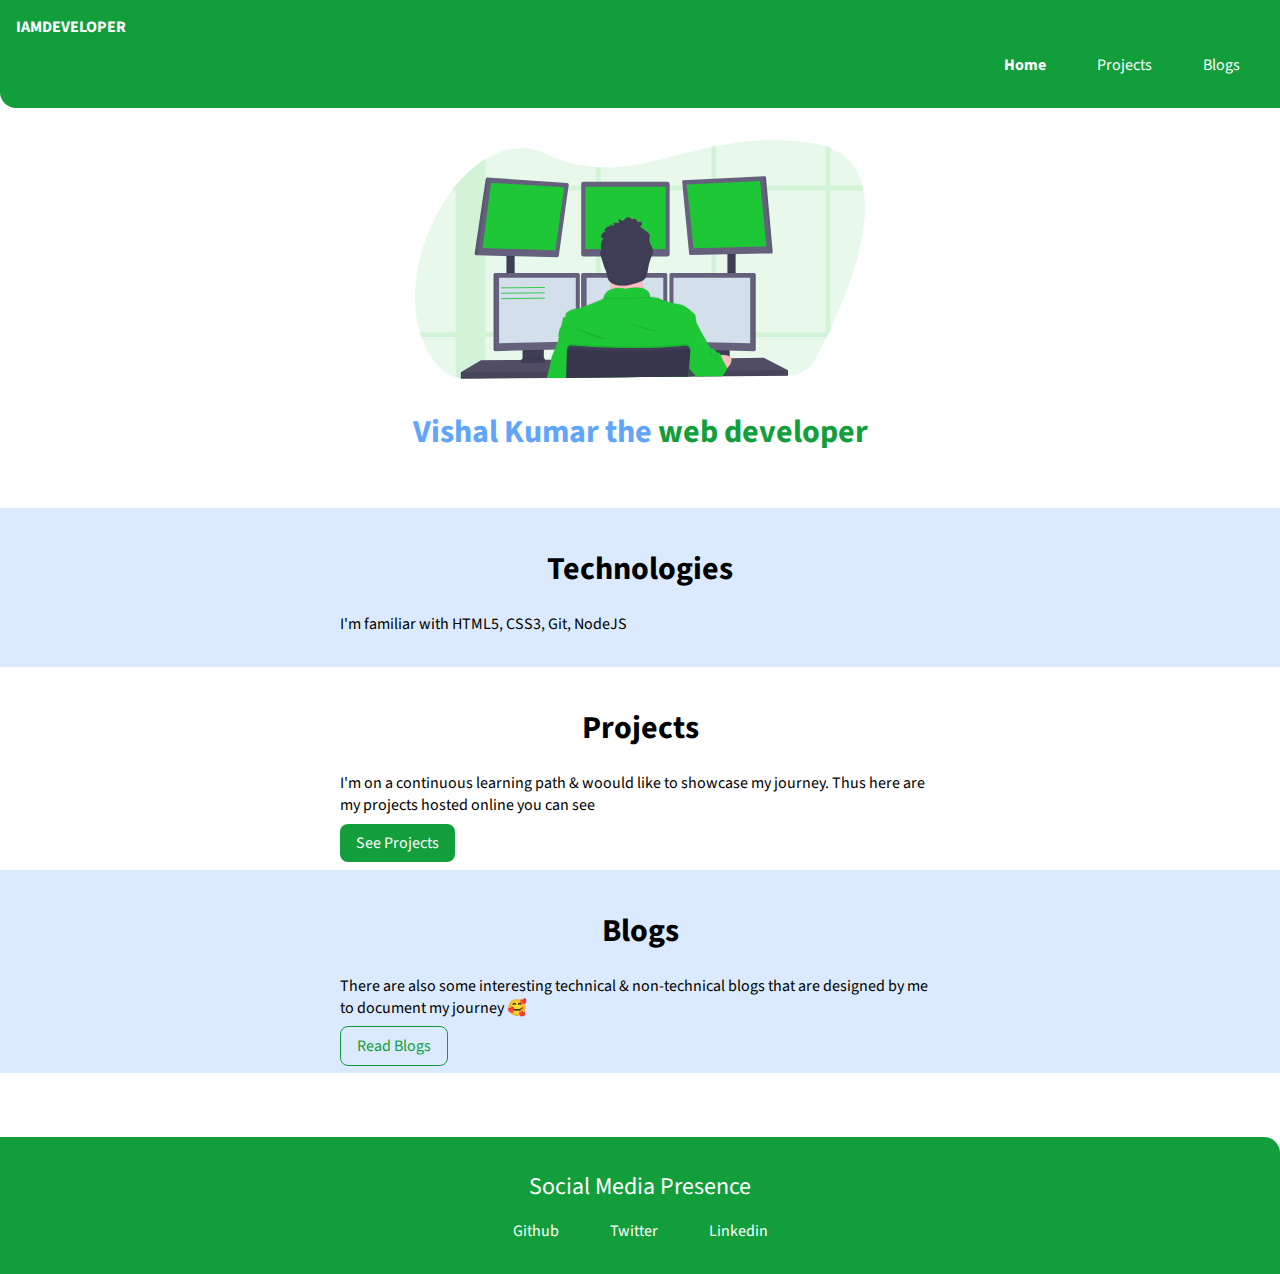
==== index.html @ e0f64b1c "Added: image" ====
<!DOCTYPE html>
<html lang="en">

<head>
    <meta charset="UTF-8">
    <meta http-equiv="X-UA-Compatible" content="IE=edge">
    <meta name="viewport" content="width=device-width, initial-scale=1.0">
    <title>home | vishalkumar</title>
    <link rel="stylesheet" href="styles.css">

</head>

<body>

    <nav class="navigation">
        <div class="nav-brand">IAMDEVELOPER</div>
        <ul class="list-non-bullets nav-pills">
            <li class="list-item-inline"><a class="link link-active" href="/">Home</a></li>
            <li class="list-item-inline"><a class="link" href="projects.html">Projects</a></li>
            <li class="list-item-inline"><a class="link" href="blogs.html">Blogs</a></li>
        </ul>
    </nav>

    <header class="hero">
        <img class="hero-img" src="../images/hero.svg" />
        <h1 class="hero-heading">Vishal Kumar the <span class="heading-inverted">web developer</span></h1>
    </header>


    <section class="section ow">
        <div class="container container-center">
            <h1>Technologies</h1>
            <p>I'm familiar with HTML5, CSS3, Git, NodeJS
            </p>
        </div>
    </section>
    
    <section class="section ">
        <div class="container container-center">
            <h1>Projects</h1>
            <p>I'm on a continuous learning path & woould like to showcase my journey. Thus here are my projects hosted online you can see
        </p>
        <a class="link
            link-primary" href="/">See Projects</a>
        </div>
    </section>

    <section class="section ow">
        <div class="container container-center">
            <h1>Blogs</h1>
            <p>There are also some interesting technical & non-technical blogs that are designed by me to document my journey 🥰
        </p>
        <a class="link
            link-secondary" href="/">Read Blogs</a>
        </div>

    </section>





    <footer class="footer">
        <div class="footer-header">Social Media Presence</div>
        <ui class="social-links list-non-bullets nav-pills">
            <li class="list-item-inline "><a class="link" href="https://github.com/vleads">Github</a> </li>
            <li class="list-item-inline "><a class="link" href="https://twitter.com/vishalk01234">Twitter</a> </li>
            <li class="list-item-inline "><a class="link" href="https://linkedin.com/in/vishalkumar28">Linkedin</a> </li>
        </ui>
    </footer>

</body>

</html>
---- styles.css ----
@import url('https://fonts.googleapis.com/css2?family=Source+Sans+Pro&display=swap');

:root {
    --primary-color: #119e3b;
    --blue-color: #60A5FA;
    --off-white: #DBEAFE;
}

body {
    font-family: 'Source Sans Pro', sans-serif;
    margin: 0px;
}

hr {
    margin: 2rem 0rem;
}

.container{
    padding: 0rem 1rem;
}

.container-center{
    max-width: 600px;
    margin: auto;
}

.link{
    text-decoration: none;
    padding: 0.5rem 1rem;
}

.link-primary {
    background-color: var(--primary-color);
    color: white;
    border-radius: 0.5rem;
}

.link-secondary{
    color: var(--primary-color);
    border: 1px solid var(--primary-color);
    border-radius: 0.5rem;
}

/* Look into "BEM" naming conventions for CSS */

.list-non-bullets {
    list-style: none;
}

.list-item-inline{
    display: inline;
    padding: 0rem 0.5rem;
}

.navigation {
    background-color: var(--primary-color);
    color: white;
    padding: 1rem;
    border-bottom-left-radius: 1rem;
}

.navigation .nav-brand{
    font-weight: bold;
    font-size: 1rem;
}

.navigation .nav-pills {
    text-align: right;
}

.navigation .link {
    color: white;
}

.link-active {
    font-weight: bold;
}

/* header */
 .hero {
     padding: 2rem;
 }

 .hero .hero-img {
     max-width: 450px;
     display: block;
     margin: auto;
 }

 .hero .hero-heading {
     text-align: center;
     padding-top: 0.5rem;
    color: var(--blue-color);
 }

 .hero .hero-heading .heading-inverted {
     color: var(--primary-color);
 }

 /* Section */

.section {
    padding: 1rem;
}

 .section h1 {
text-align: center;
 }

 .ow{
     background-color: var(--off-white);
 }

 /* footer */
 .footer {
     background-color:var(--primary-color);
     margin-top: 4rem;
     padding: 2rem 1rem;
     text-align: center;
     color: white;
     border-top-right-radius: 1rem;
 }

 .footer .footer-header {
     padding-bottom: 1rem;
     font-size:x-large
 }

 .footer .link{
     color: white;
 }
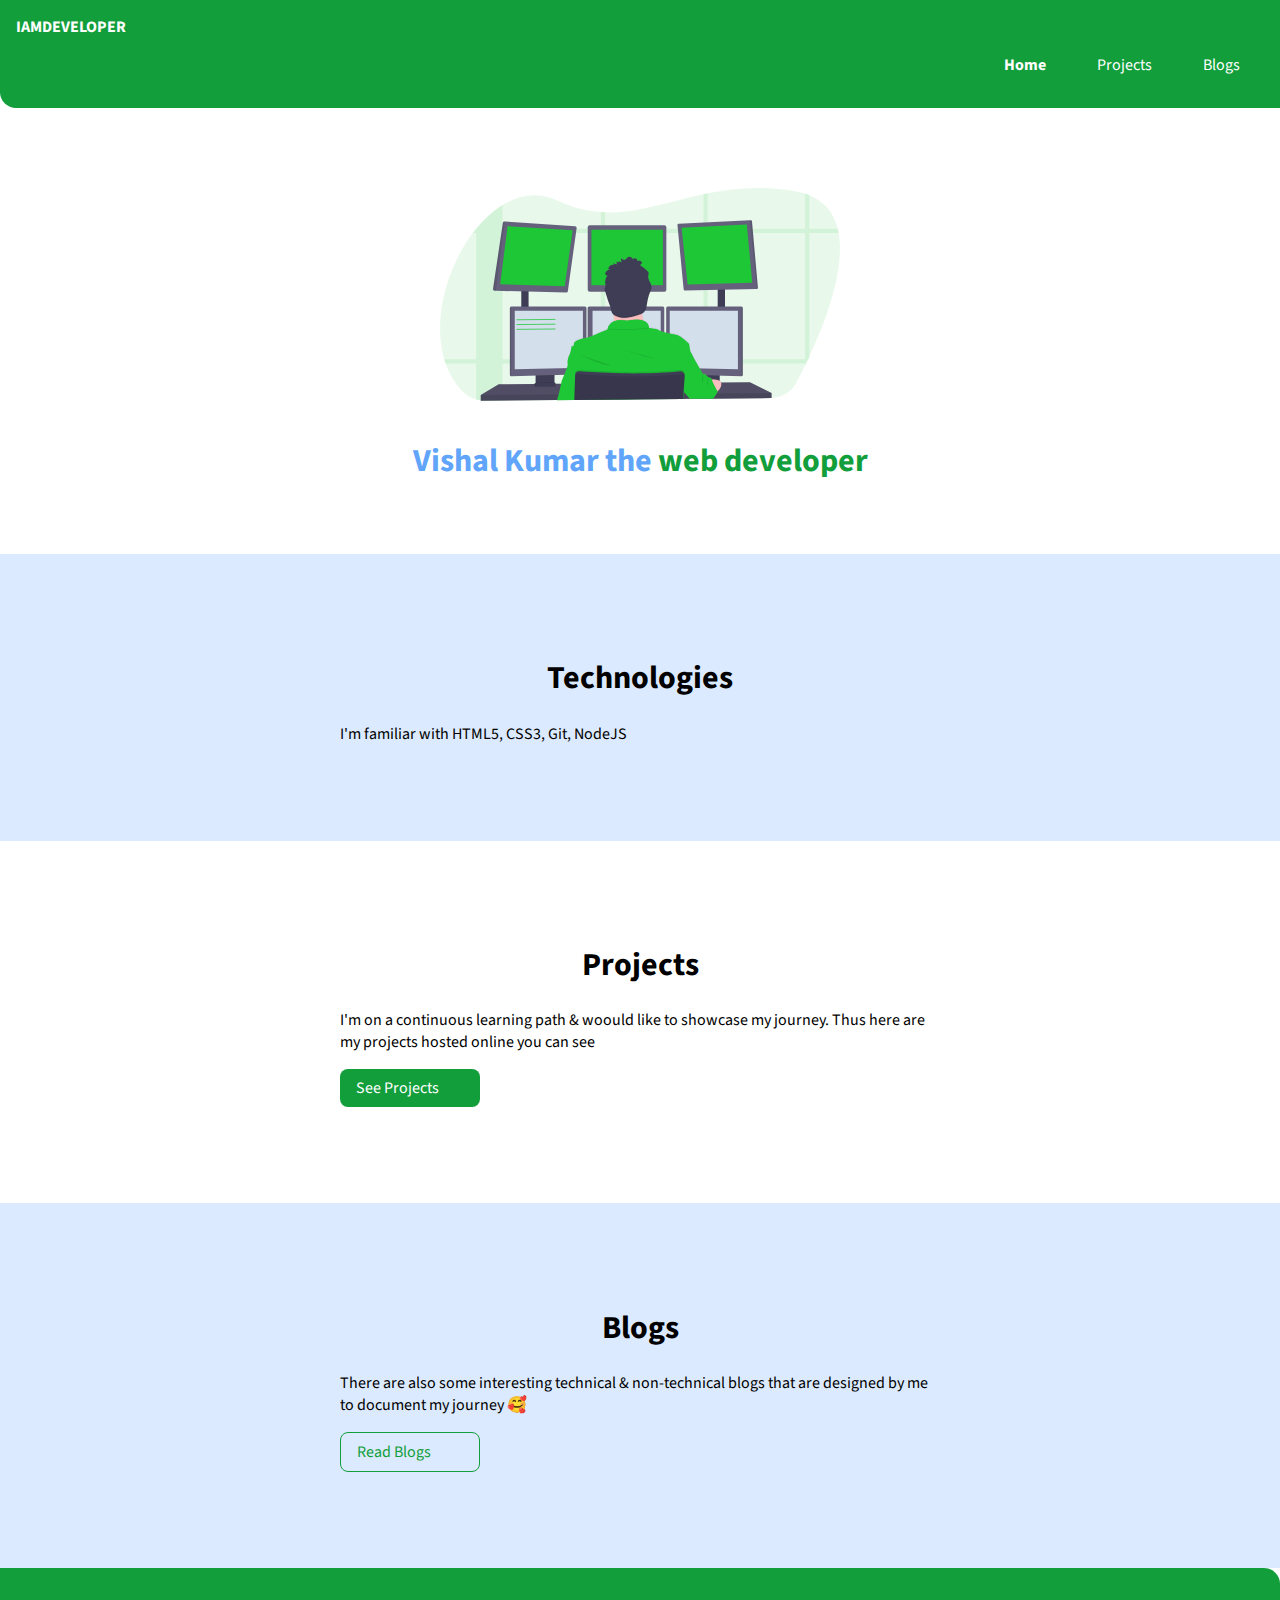
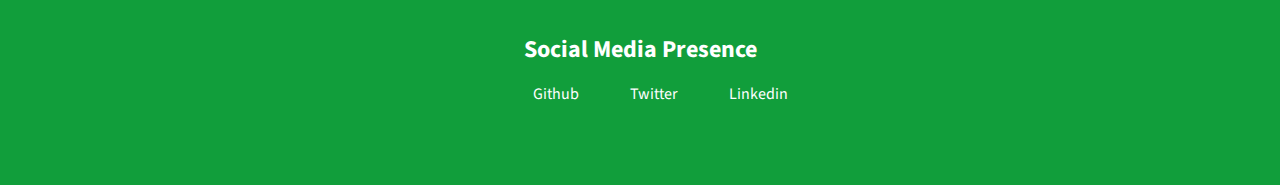
==== commit e79af289: "Added: blog page" ====
--- a/index.html
+++ b/index.html
@@ -41,7 +41,7 @@
             <p>I'm on a continuous learning path & woould like to showcase my journey. Thus here are my projects hosted online you can see
         </p>
         <a class="link
-            link-primary" href="/">See Projects</a>
+            link-primary" href="projects.html">See Projects</a>
         </div>
     </section>
 
@@ -51,7 +51,7 @@
             <p>There are also some interesting technical & non-technical blogs that are designed by me to document my journey 🥰
         </p>
         <a class="link
-            link-secondary" href="/">Read Blogs</a>
+            link-secondary" href="blogs.html">Read Blogs</a>
         </div>
 
     </section>
@@ -62,11 +62,11 @@
 
     <footer class="footer">
         <div class="footer-header">Social Media Presence</div>
-        <ui class="social-links list-non-bullets nav-pills">
+        <ul class="social-links list-non-bullets nav-pills">
             <li class="list-item-inline "><a class="link" href="https://github.com/vleads">Github</a> </li>
             <li class="list-item-inline "><a class="link" href="https://twitter.com/vishalk01234">Twitter</a> </li>
             <li class="list-item-inline "><a class="link" href="https://linkedin.com/in/vishalkumar28">Linkedin</a> </li>
-        </ui>
+        </ul>
     </footer>
 
 </body>
--- a/styles.css
+++ b/styles.css
@@ -9,6 +9,7 @@
 body {
     font-family: 'Source Sans Pro', sans-serif;
     margin: 0px;
+    
 }
 
 hr {
@@ -16,7 +17,7 @@
 }
 
 .container{
-    padding: 0rem 1rem;
+    padding: 3rem 1rem;
 }
 
 .container-center{
@@ -25,6 +26,7 @@
 }
 
 .link{
+    box-sizing: border-box;
     text-decoration: none;
     padding: 0.5rem 1rem;
 }
@@ -33,13 +35,20 @@
     background-color: var(--primary-color);
     color: white;
     border-radius: 0.5rem;
+    display: block;
+    max-width: 140px;
+    margin: 1rem 1rem 1rem 0rem;
 }
 
 .link-secondary{
     color: var(--primary-color);
     border: 1px solid var(--primary-color);
     border-radius: 0.5rem;
+    display: block;
+    max-width: 140px;
+    margin: 1rem 1rem 1rem 0rem;
 }
+
 
 /* Look into "BEM" naming conventions for CSS */
 
@@ -78,18 +87,20 @@
 
 /* header */
  .hero {
-     padding: 2rem;
+     padding: 3rem;
+     padding-top: 5rem;
  }
 
  .hero .hero-img {
-     max-width: 450px;
+     max-width: 80%;
+     width: 400px;
      display: block;
      margin: auto;
  }
 
  .hero .hero-heading {
      text-align: center;
-     padding-top: 0.5rem;
+     padding-top: 1rem;
     color: var(--blue-color);
  }
 
@@ -100,7 +111,7 @@
  /* Section */
 
 .section {
-    padding: 1rem;
+    padding: 2rem;
 }
 
  .section h1 {
@@ -114,18 +125,26 @@
  /* footer */
  .footer {
      background-color:var(--primary-color);
-     margin-top: 4rem;
-     padding: 2rem 1rem;
+     padding: 4rem 1rem;
      text-align: center;
      color: white;
      border-top-right-radius: 1rem;
+     
  }
 
  .footer .footer-header {
-     padding-bottom: 1rem;
+    font-weight: bold;
      font-size:x-large
  }
 
  .footer .link{
      color: white;
+ }
+
+ ul {
+     display:block;
+     margin-block-start: 1em;
+    margin-block-end: 1em;
+    margin-inline-start: 0px;
+    margin-inline-end: 0px;
  }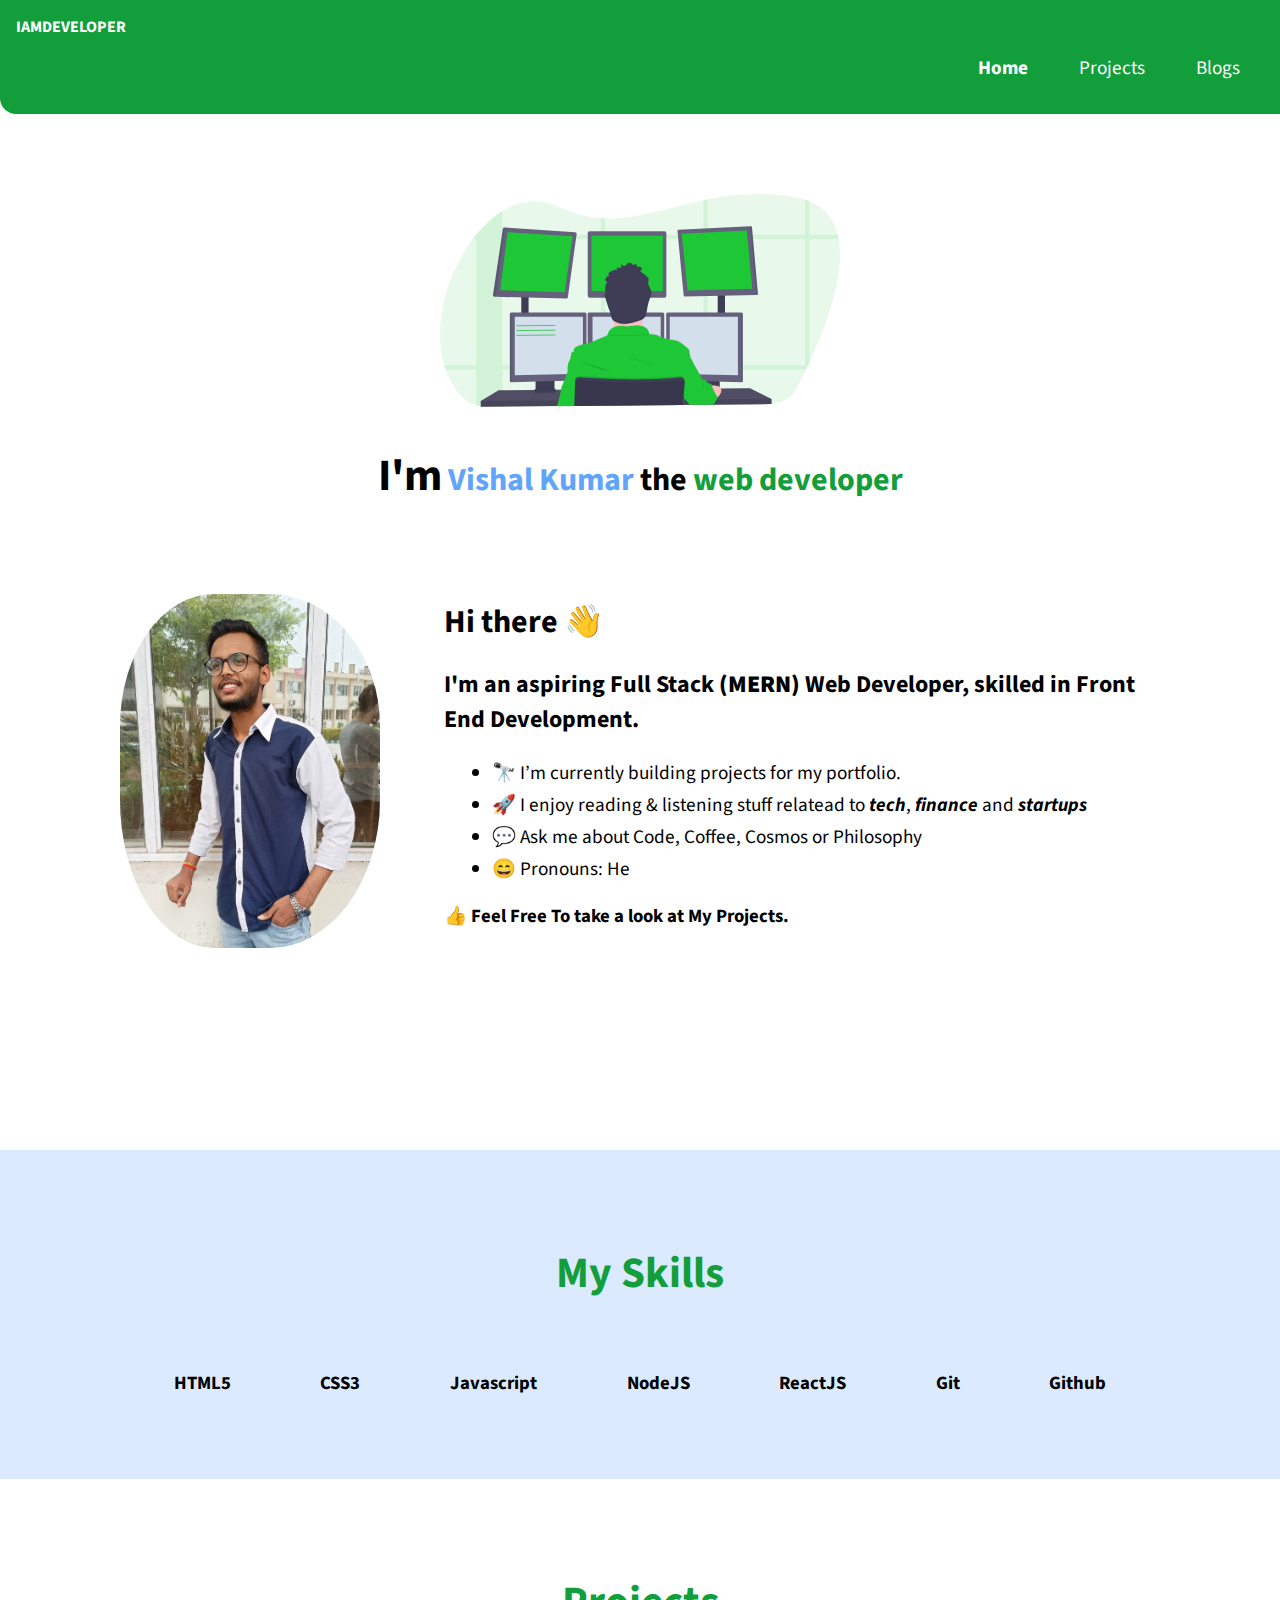
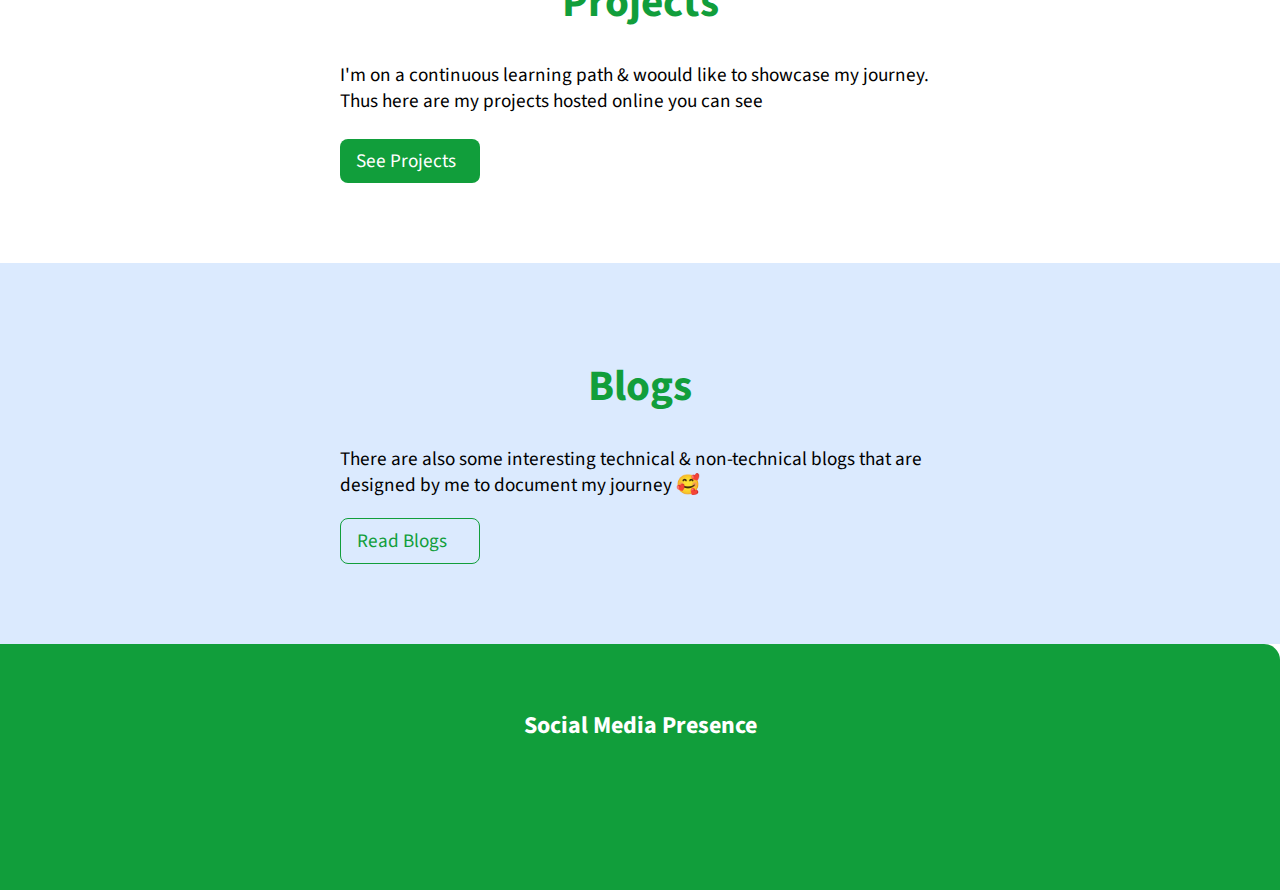
==== commit e9886f22: "Added: about me" ====
--- a/index.html
+++ b/index.html
@@ -7,6 +7,10 @@
     <meta name="viewport" content="width=device-width, initial-scale=1.0">
     <title>home | vishalkumar</title>
     <link rel="stylesheet" href="styles.css">
+    <!-- <link rel="stylesheet" href="https://cdnjs.cloudflare.com/ajax/libs/font-awesome/4.7.0/css/font-awesome.min.css"> -->
+    <link rel="stylesheet" href="https://cdnjs.cloudflare.com/ajax/libs/font-awesome/5.15.3/css/all.min.css"
+        integrity="sha512-iBBXm8fW90+nuLcSKlbmrPcLa0OT92xO1BIsZ+ywDWZCvqsWgccV3gFoRBv0z+8dLJgyAHIhR35VZc2oM/gI1w=="
+        crossorigin="anonymous" />
 
 </head>
 
@@ -23,24 +27,99 @@
 
     <header class="hero">
         <img class="hero-img" src="../images/hero.svg" />
-        <h1 class="hero-heading">Vishal Kumar the <span class="heading-inverted">web developer</span></h1>
+        <h1 class="hero-heading"><span style="color:rgb(0, 0, 0); font-size:2.8rem">I'm</span> Vishal Kumar <span style="color: black;"> the </span><span class="heading-inverted">web developer</span></h1>
     </header>
 
+    <section class="hero-secondary">
+        <div class="aboutContainer">
+            <img class="vishalpic" src="images/vishal1.jpg" alt="vishal">
+            <div>
+                <h1 class="greet">Hi there 👋</h1>
+                <h2 class="greet-extra">I'm an aspiring Full Stack <strong>(MERN) </strong> Web Developer, skilled in Front End Development.</h2>
+                <ul>
+                    <li>🔭 I’m currently building projects for my portfolio.</li>
+                    <li>🚀 I enjoy reading & listening stuff relatead to <strong><i> tech</i></strong>,<strong><i> finance</i> </strong>  and <strong><i>startups</i> </strong> </li>
+                    <li>💬 Ask me about Code, Coffee, Cosmos or Philosophy</li>
+                    <li>😄 Pronouns: He</li>
+                </ul>
+                <h3>👍 Feel Free To take a look at My Projects.</h3>
+            </div>
+        </div>
+
+
+    </section>
 
     <section class="section ow">
         <div class="container container-center">
-            <h1>Technologies</h1>
-            <p>I'm familiar with HTML5, CSS3, Git, NodeJS
-            </p>
+            <h1 >My Skills</h1>
+            <div class="iconsDiv">
+                <div>
+                    <i class="fab fa-html5 fa-5x"></i>
+
+                    <div>
+                        <h3>HTML5</h3>
+                    </div>
+                </div>
+
+                <div>
+                    <i class="fab fa-css3-alt fa-5x"></i>
+
+                    <div>
+                        <h3>CSS3</h3>
+                    </div>
+                </div>
+
+                <div>
+                    <i class="fab fa-js fa-5x"></i>
+
+                    <div>
+                        <h3>Javascript</h3>
+                    </div>
+                </div>
+
+                <div>
+                    <i class="fab fa-node fa-5x"></i>
+
+                    <div>
+                        <h3>NodeJS</h3>
+                    </div>
+                </div>
+
+                <div>
+                    <i class="fab fa-react fa-5x"></i>
+
+                    <div>
+                        <h3>ReactJS</h3>
+                    </div>
+                </div>
+
+                <div>
+                    <i class="fab fa-git-square fa-5x"></i>
+
+                    <div>
+                        <h3>Git</h3>
+                    </div>
+                </div>
+
+                <div>
+                    <i class="fab fa-github fa-5x"></i>
+
+                    <div>
+                        <h3>Github</h3>
+                    </div>
+                </div>
+
+            </div>
         </div>
     </section>
-    
+
     <section class="section ">
         <div class="container container-center">
             <h1>Projects</h1>
-            <p>I'm on a continuous learning path & woould like to showcase my journey. Thus here are my projects hosted online you can see
-        </p>
-        <a class="link
+            <p>I'm on a continuous learning path & woould like to showcase my journey. Thus here are my projects hosted
+                online you can see
+            </p>
+            <a class="link
             link-primary" href="projects.html">See Projects</a>
         </div>
     </section>
@@ -48,9 +127,10 @@
     <section class="section ow">
         <div class="container container-center">
             <h1>Blogs</h1>
-            <p>There are also some interesting technical & non-technical blogs that are designed by me to document my journey 🥰
-        </p>
-        <a class="link
+            <p>There are also some interesting technical & non-technical blogs that are designed by me to document my
+                journey 🥰
+            </p>
+            <a class="link
             link-secondary" href="blogs.html">Read Blogs</a>
         </div>
 
@@ -63,9 +143,12 @@
     <footer class="footer">
         <div class="footer-header">Social Media Presence</div>
         <ul class="social-links list-non-bullets nav-pills">
-            <li class="list-item-inline "><a class="link" href="https://github.com/vleads">Github</a> </li>
-            <li class="list-item-inline "><a class="link" href="https://twitter.com/vishalk01234">Twitter</a> </li>
-            <li class="list-item-inline "><a class="link" href="https://linkedin.com/in/vishalkumar28">Linkedin</a> </li>
+            <li class="list-item-inline "><a class="link" href="https://github.com/vleads"><i class="fab fa-github"
+                        style="font-size:36px"> </i></a> </li>
+            <li class="list-item-inline "><a class="link" href="https://twitter.com/vishalk01234"
+                    style="font-size:36px"><i class="fab fa-twitter"></i> </a> </li>
+            <li class="list-item-inline "><a class="link" href="https://linkedin.com/in/vishalkumar28"
+                    style="font-size:36px"><i class="fab fa-linkedin"></i></a> </li>
         </ul>
     </footer>
 
--- a/styles.css
+++ b/styles.css
@@ -9,23 +9,33 @@
 body {
     font-family: 'Source Sans Pro', sans-serif;
     margin: 0px;
-    
+
 }
 
 hr {
     margin: 2rem 0rem;
 }
 
-.container{
-    padding: 3rem 1rem;
-}
-
-.container-center{
+.container {
+    padding: 2rem 1rem;
+}
+
+.container h1 {
+    font-size: 2.7rem;
+    color: var(--primary-color);
+}
+
+.container p {
+    font-size: 1.2rem;
+}
+
+.container-center {
     max-width: 600px;
     margin: auto;
 }
 
-.link{
+.link {
+    font-size: 1.2rem;
     box-sizing: border-box;
     text-decoration: none;
     padding: 0.5rem 1rem;
@@ -37,10 +47,10 @@
     border-radius: 0.5rem;
     display: block;
     max-width: 140px;
-    margin: 1rem 1rem 1rem 0rem;
-}
-
-.link-secondary{
+    margin: 1.5rem 1rem 1rem 0rem;
+}
+
+.link-secondary {
     color: var(--primary-color);
     border: 1px solid var(--primary-color);
     border-radius: 0.5rem;
@@ -56,7 +66,7 @@
     list-style: none;
 }
 
-.list-item-inline{
+.list-item-inline {
     display: inline;
     padding: 0rem 0.5rem;
 }
@@ -68,7 +78,7 @@
     border-bottom-left-radius: 1rem;
 }
 
-.navigation .nav-brand{
+.navigation .nav-brand {
     font-weight: bold;
     font-size: 1rem;
 }
@@ -86,65 +96,185 @@
 }
 
 /* header */
- .hero {
-     padding: 3rem;
-     padding-top: 5rem;
- }
-
- .hero .hero-img {
-     max-width: 80%;
-     width: 400px;
-     display: block;
-     margin: auto;
- }
-
- .hero .hero-heading {
-     text-align: center;
-     padding-top: 1rem;
+.hero {
+    padding: 3rem;
+    padding-top: 5rem;
+}
+
+.hero .hero-img {
+    max-width: 80%;
+    width: 400px;
+    display: block;
+    margin: auto;
+}
+
+.hero .hero-heading {
+    text-align: center;
+    padding-top: 1rem;
     color: var(--blue-color);
- }
-
- .hero .hero-heading .heading-inverted {
-     color: var(--primary-color);
- }
-
- /* Section */
+}
+
+.hero .hero-heading .heading-inverted {
+    color: var(--primary-color);
+}
+
+/* Section */
 
 .section {
     padding: 2rem;
 }
 
- .section h1 {
-text-align: center;
- }
-
- .ow{
-     background-color: var(--off-white);
- }
-
- /* footer */
- .footer {
-     background-color:var(--primary-color);
-     padding: 4rem 1rem;
-     text-align: center;
-     color: white;
-     border-top-right-radius: 1rem;
-     
- }
-
- .footer .footer-header {
-    font-weight: bold;
-     font-size:x-large
- }
-
- .footer .link{
-     color: white;
- }
-
- ul {
-     display:block;
-     margin-block-start: 1em;
+.section h1 {
+    text-align: center;
+}
+
+.ow {
+    background-color: var(--off-white);
+}
+
+p {
+    line-height: 1.65rem;
+}
+
+/* footer */
+.footer {
+    background-color: var(--primary-color);
+    padding: 4rem 1rem;
+    text-align: center;
+    color: white;
+    border-top-right-radius: 1rem;
+
+}
+
+.footer .footer-header {
+    font-weight: bold;
+    font-size: x-large
+}
+
+.footer .link {
+    color: white;
+}
+
+ul {
+    display: block;
+    margin-block-start: 1em;
     margin-block-end: 1em;
     margin-inline-start: 0px;
     margin-inline-end: 0px;
- }+    padding-inline-start: 0;
+}
+
+/* ------About me----- */
+
+.hero-secondary{
+    padding: 0rem 2rem 2rem 0rem;
+    height: 60vh;
+    margin: auto;
+}
+
+.hero-secondary .aboutContainer {
+    display: flex;
+   justify-content: center;
+    margin: auto;
+    margin-bottom: 4rem;
+}
+
+.hero-secondary .vishalpic{
+    padding: 1rem 0rem 0rem 1rem;
+    display: block;
+    max-width: 80%;
+    width: 260px;
+    border-radius: 40%;
+}
+
+.greet{
+font-size: 2rem;
+}
+.greet-extra{
+font-size: 1.5rem;
+}
+
+.hero-secondary .aboutContainer div{
+    max-width: 700px;
+    margin: 0rem 0rem 0rem 04rem;
+}
+.hero-secondary .aboutContainer div ul{
+    line-height: 2rem;
+    margin: 0rem 3rem;
+    font-size: 1.2rem;
+}
+
+/*------Skills-icons-------*/
+
+.iconsDiv {
+    display: flex;  /*flex has set all icons in one line */
+    justify-content: center;
+    text-align: center;
+    margin-top: 3rem ;
+    
+}
+
+.iconsDiv h3 {
+    font-weight: bold;
+
+}
+.iconsDiv div{
+    margin-left: 1.4rem;
+    margin-right: 1.4rem;
+}
+
+.iconsDiv .fa-html5{
+    color: rgb(255, 72, 0);
+}
+
+.iconsDiv .fa-css3-alt{
+    color: rgb(38, 15, 248);
+}
+
+.iconsDiv .fa-js{
+    color: rgb(255, 217, 0);
+}
+
+.iconsDiv .fa-node{
+    color: rgb(50, 117, 5);
+}
+
+.iconsDiv .fa-react {
+    color:rgb(23, 210, 235);
+}
+.iconsDiv .fa-git-square {
+    color:rgb(235, 101, 23);
+}
+.iconsDiv .fa-github {
+    color:rgb(1, 18, 20);
+}
+
+
+/* ----------Blog Page---------- */
+
+.blogDiv {
+    margin: 0.2rem auto;
+    padding: 1rem 2rem;
+    max-width: 700px;
+    background-color: var(--off-white);
+}
+
+.blogLink {
+    text-align: right;
+
+}
+
+.blogLink a {
+    font-size: 1.4rem;
+    color: var(--primary-color);
+    text-decoration: none;
+}
+
+.blogTopic {
+    padding-top: 0;
+}
+
+.blogPic {
+    width: 90%;
+    height: auto;
+}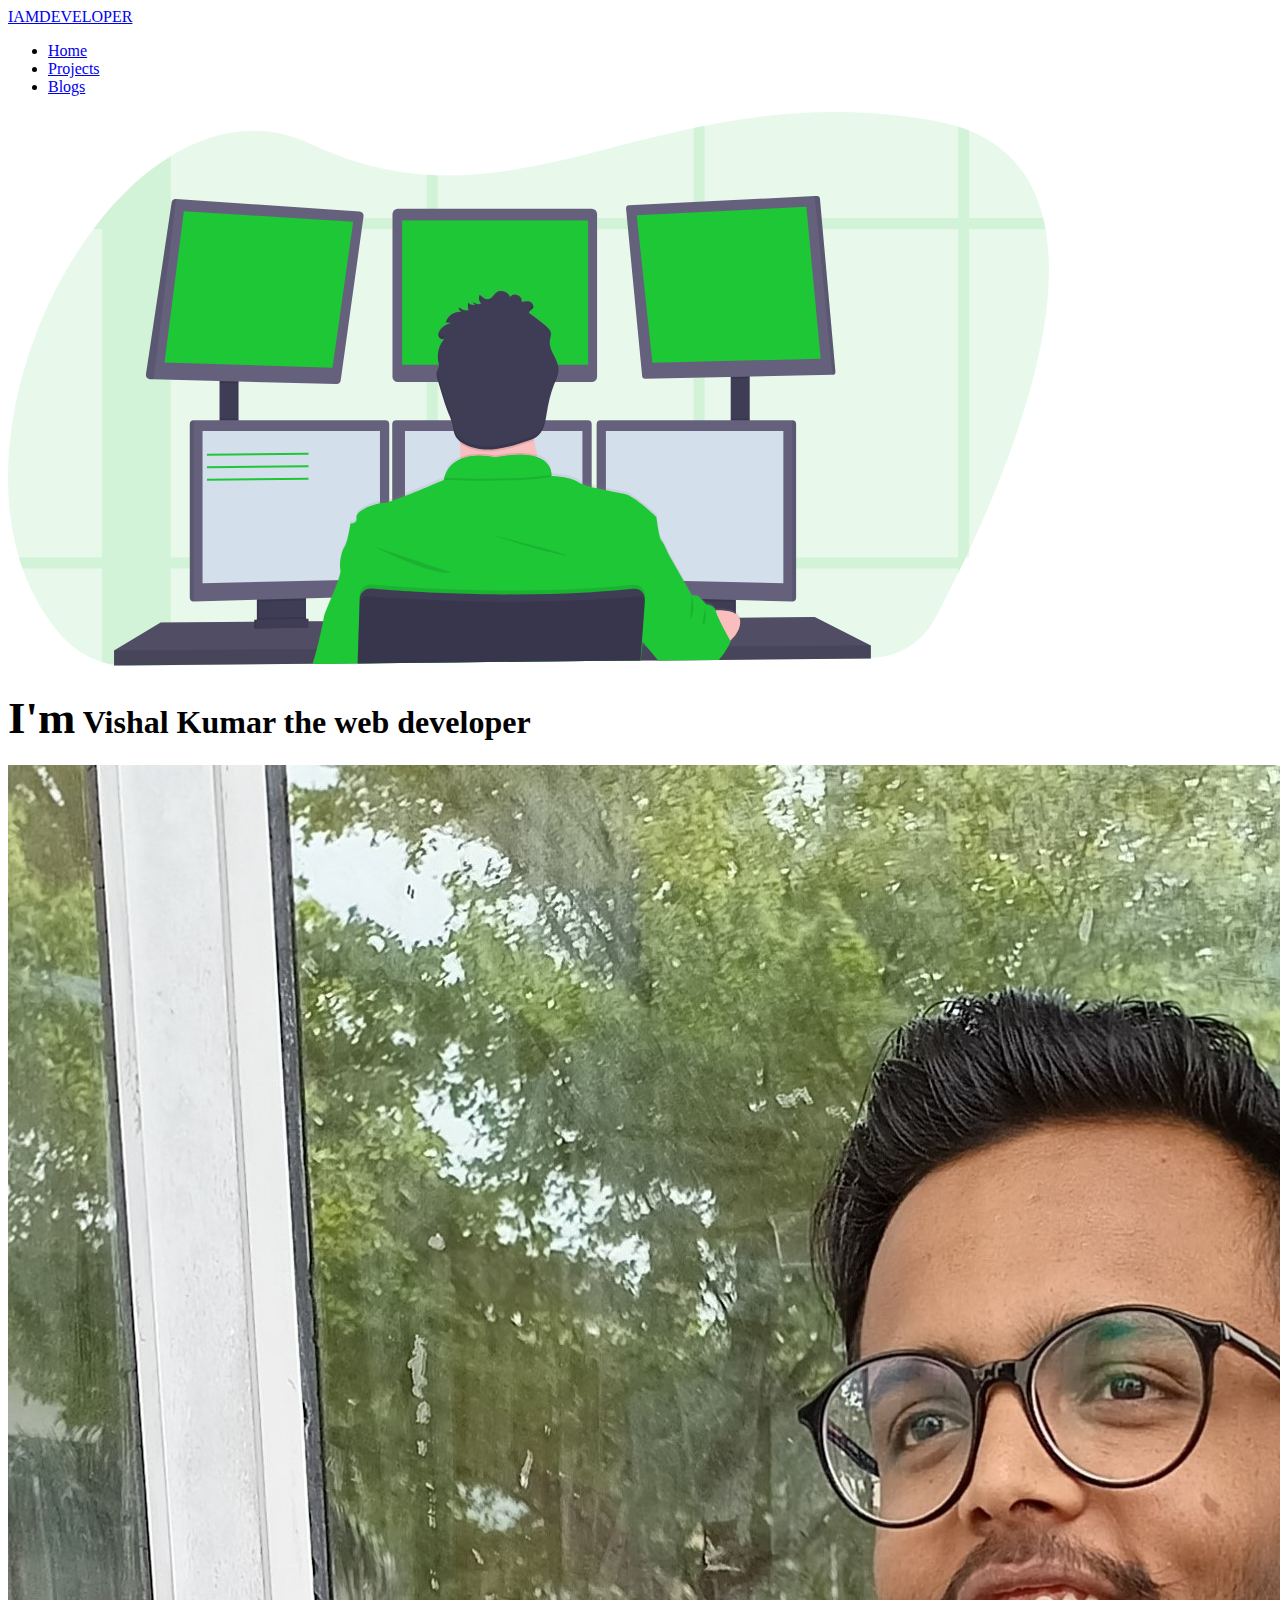
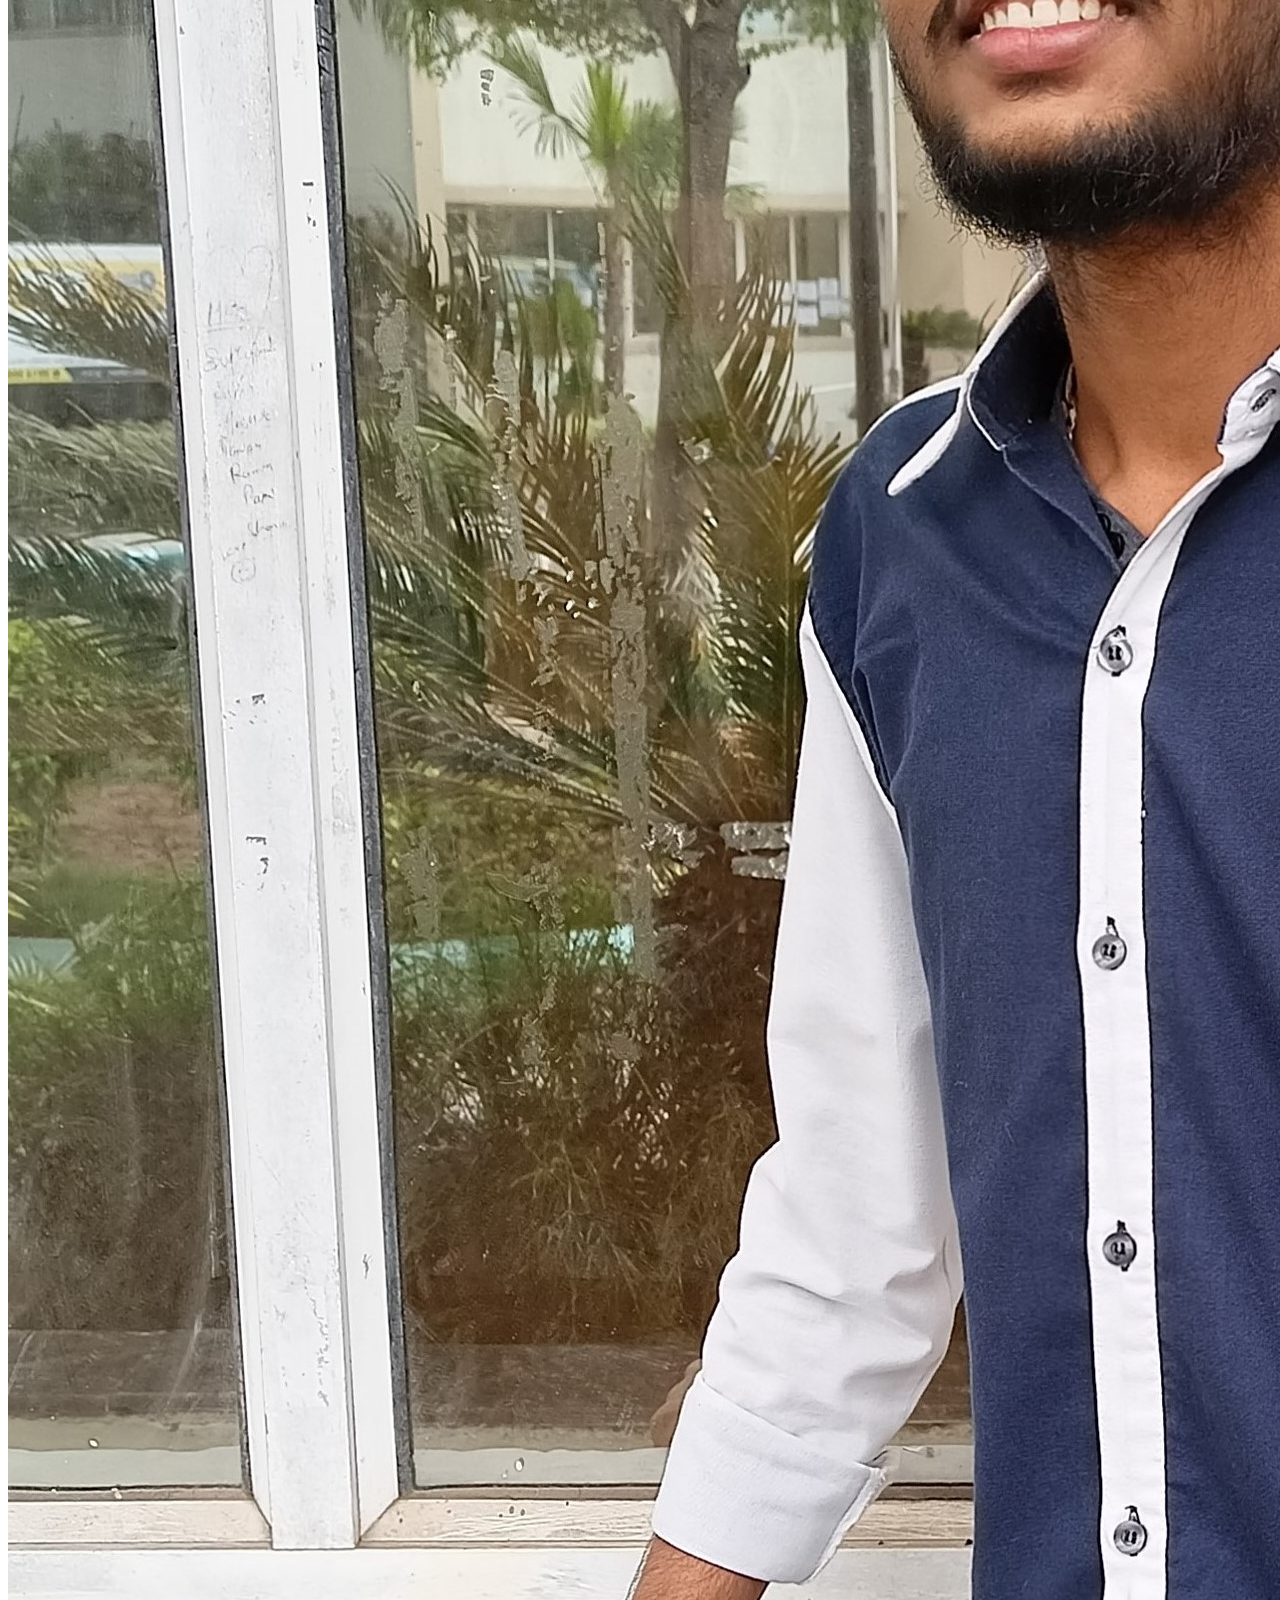
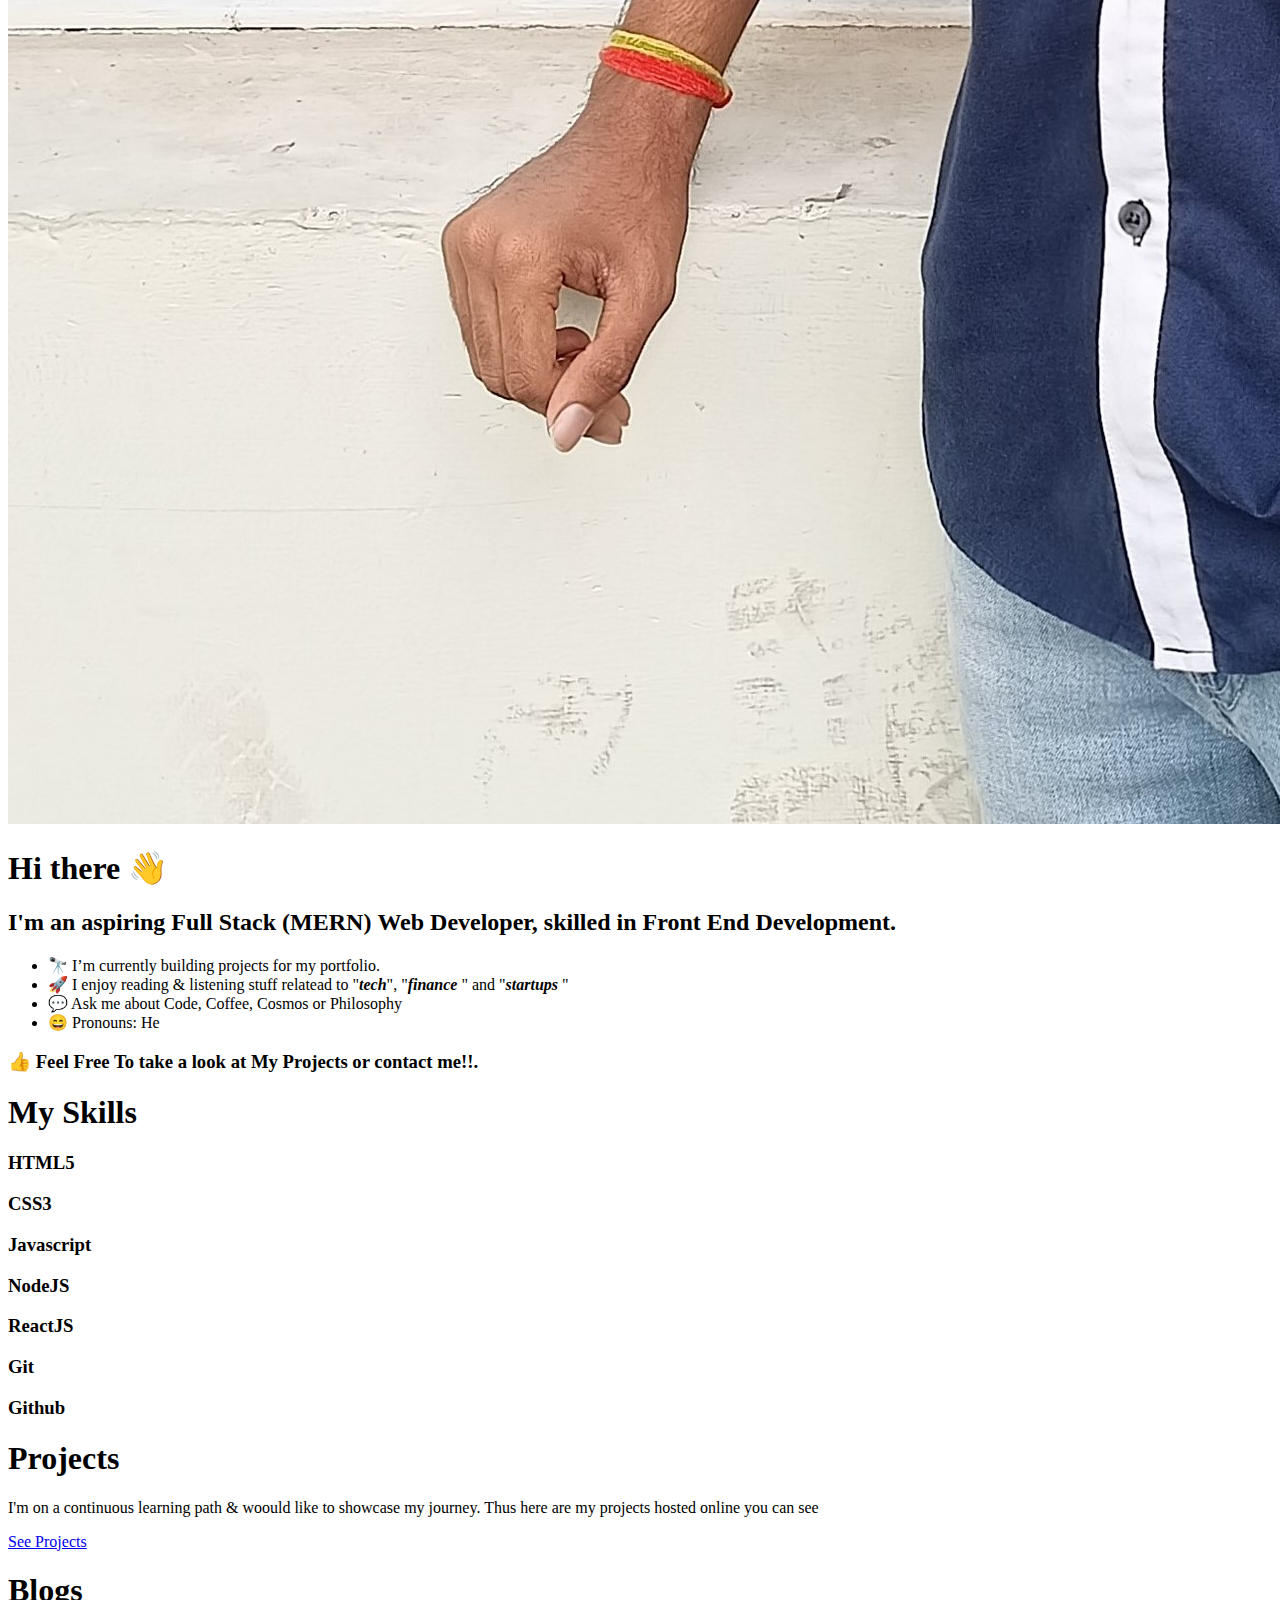
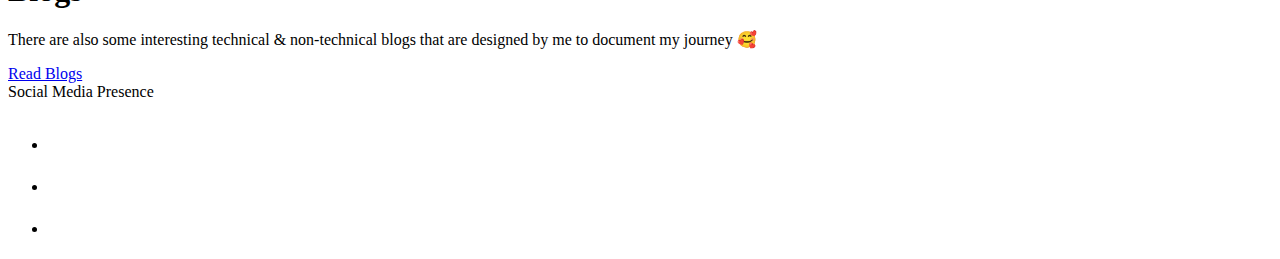
==== commit 8daeda27: "Added: todo project" ====
--- a/index.html
+++ b/index.html
@@ -6,7 +6,8 @@
     <meta http-equiv="X-UA-Compatible" content="IE=edge">
     <meta name="viewport" content="width=device-width, initial-scale=1.0">
     <title>home | vishalkumar</title>
-    <link rel="stylesheet" href="styles.css">
+    <link rel="stylesheet" href="/styles/styles.css" />
+    <link rel="stylesheet" media="screen and (max-width:500px)" href="/styles/mobile.css" />
     <!-- <link rel="stylesheet" href="https://cdnjs.cloudflare.com/ajax/libs/font-awesome/4.7.0/css/font-awesome.min.css"> -->
     <link rel="stylesheet" href="https://cdnjs.cloudflare.com/ajax/libs/font-awesome/5.15.3/css/all.min.css"
         integrity="sha512-iBBXm8fW90+nuLcSKlbmrPcLa0OT92xO1BIsZ+ywDWZCvqsWgccV3gFoRBv0z+8dLJgyAHIhR35VZc2oM/gI1w=="
@@ -17,7 +18,7 @@
 <body>
 
     <nav class="navigation">
-        <div class="nav-brand">IAMDEVELOPER</div>
+        <div class="nav-brand"><a class="link link" href="/">IAMDEVELOPER</a></div>
         <ul class="list-non-bullets nav-pills">
             <li class="list-item-inline"><a class="link link-active" href="/">Home</a></li>
             <li class="list-item-inline"><a class="link" href="projects.html">Projects</a></li>
@@ -26,30 +27,31 @@
     </nav>
 
     <header class="hero">
+        
         <img class="hero-img" src="../images/hero.svg" />
         <h1 class="hero-heading"><span style="color:rgb(0, 0, 0); font-size:2.8rem">I'm</span> Vishal Kumar <span style="color: black;"> the </span><span class="heading-inverted">web developer</span></h1>
     </header>
 
     <section class="hero-secondary">
-        <div class="aboutContainer">
-            <img class="vishalpic" src="images/vishal1.jpg" alt="vishal">
-            <div>
+        <div class="about-container">
+            <img class="hero-img" src="images/vishal1.jpg" alt="vishal">
+            <div class="about-content">
                 <h1 class="greet">Hi there 👋</h1>
                 <h2 class="greet-extra">I'm an aspiring Full Stack <strong>(MERN) </strong> Web Developer, skilled in Front End Development.</h2>
                 <ul>
                     <li>🔭 I’m currently building projects for my portfolio.</li>
-                    <li>🚀 I enjoy reading & listening stuff relatead to <strong><i> tech</i></strong>,<strong><i> finance</i> </strong>  and <strong><i>startups</i> </strong> </li>
+                    <li>🚀 I enjoy reading & listening stuff relatead to "<strong><i>tech</i></strong>", "<strong><i>finance</i> </strong>"  and "<strong><i>startups</i> </strong>" </li>
                     <li>💬 Ask me about Code, Coffee, Cosmos or Philosophy</li>
                     <li>😄 Pronouns: He</li>
                 </ul>
-                <h3>👍 Feel Free To take a look at My Projects.</h3>
+                <h3>👍 Feel Free To take a look at My Projects or contact me!!.</h3>
             </div>
         </div>
 
 
     </section>
 
-    <section class="section ow">
+    <section class="icons section ow">
         <div class="container container-center">
             <h1 >My Skills</h1>
             <div class="iconsDiv">
--- a/styles/mobile.css
+++ b/styles/mobile.css
@@ -0,0 +1,43 @@
+body{
+    
+}
+
+.hero-secondary {
+    margin-bottom: 5rem;
+    padding: 2rem 1rem;
+    height: 110vh;
+}
+
+.hero-secondary .about-container{
+    display: flex;
+    flex-direction: column;
+}
+.hero-secondary .about-container div{
+    max-width: 700px;
+    margin: 0rem;
+}
+
+.hero-secondary .greet{
+    text-align: center;
+}
+
+.hero-secondary .greet-extra{
+    margin-block-start: 0em;
+    margin-block-end: 0em;
+}
+
+.hero-secondary .about-content {
+    padding-top: 0.5rem;
+}
+
+.hero-secondary .hero-img {
+    max-width: 200px;
+    height: 36vh;
+    margin: auto;
+    padding: 0rem 1rem;
+}
+
+.iconsDiv{
+    display: flex;
+    flex-direction: column;
+}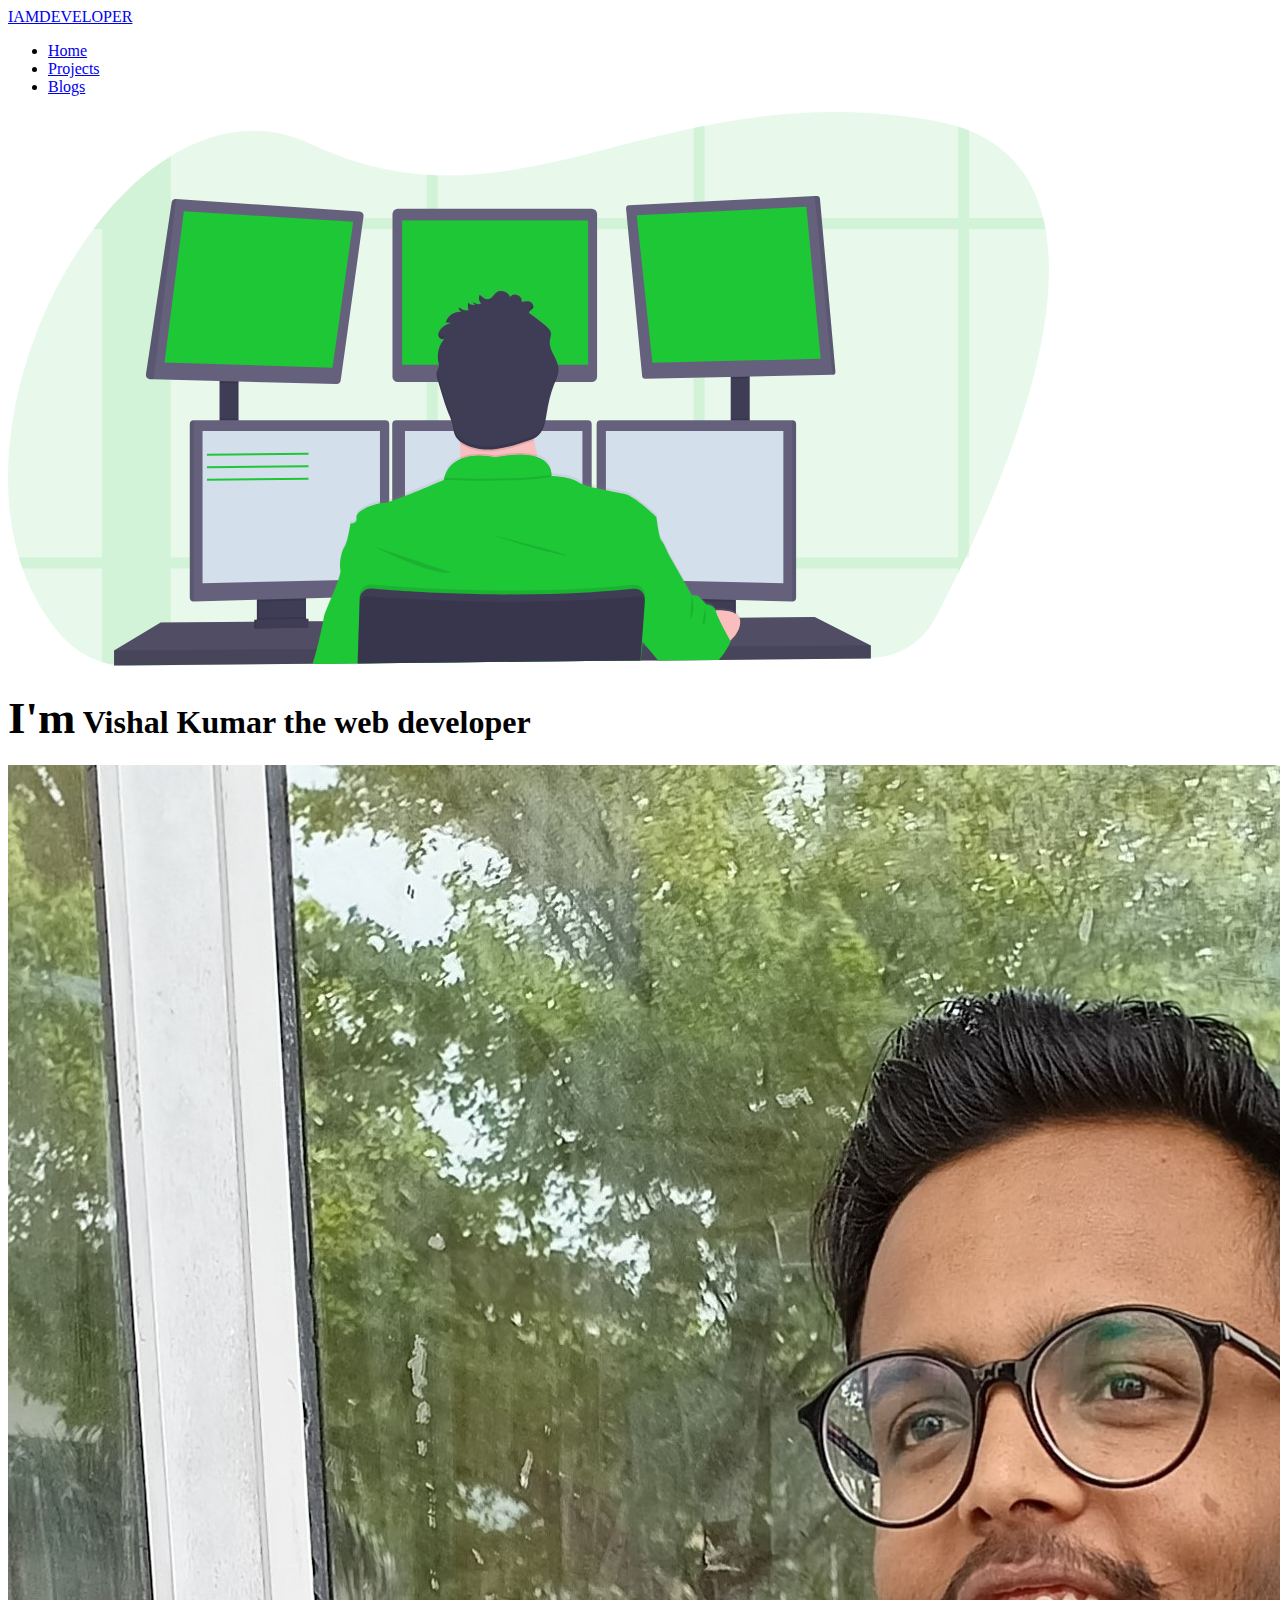
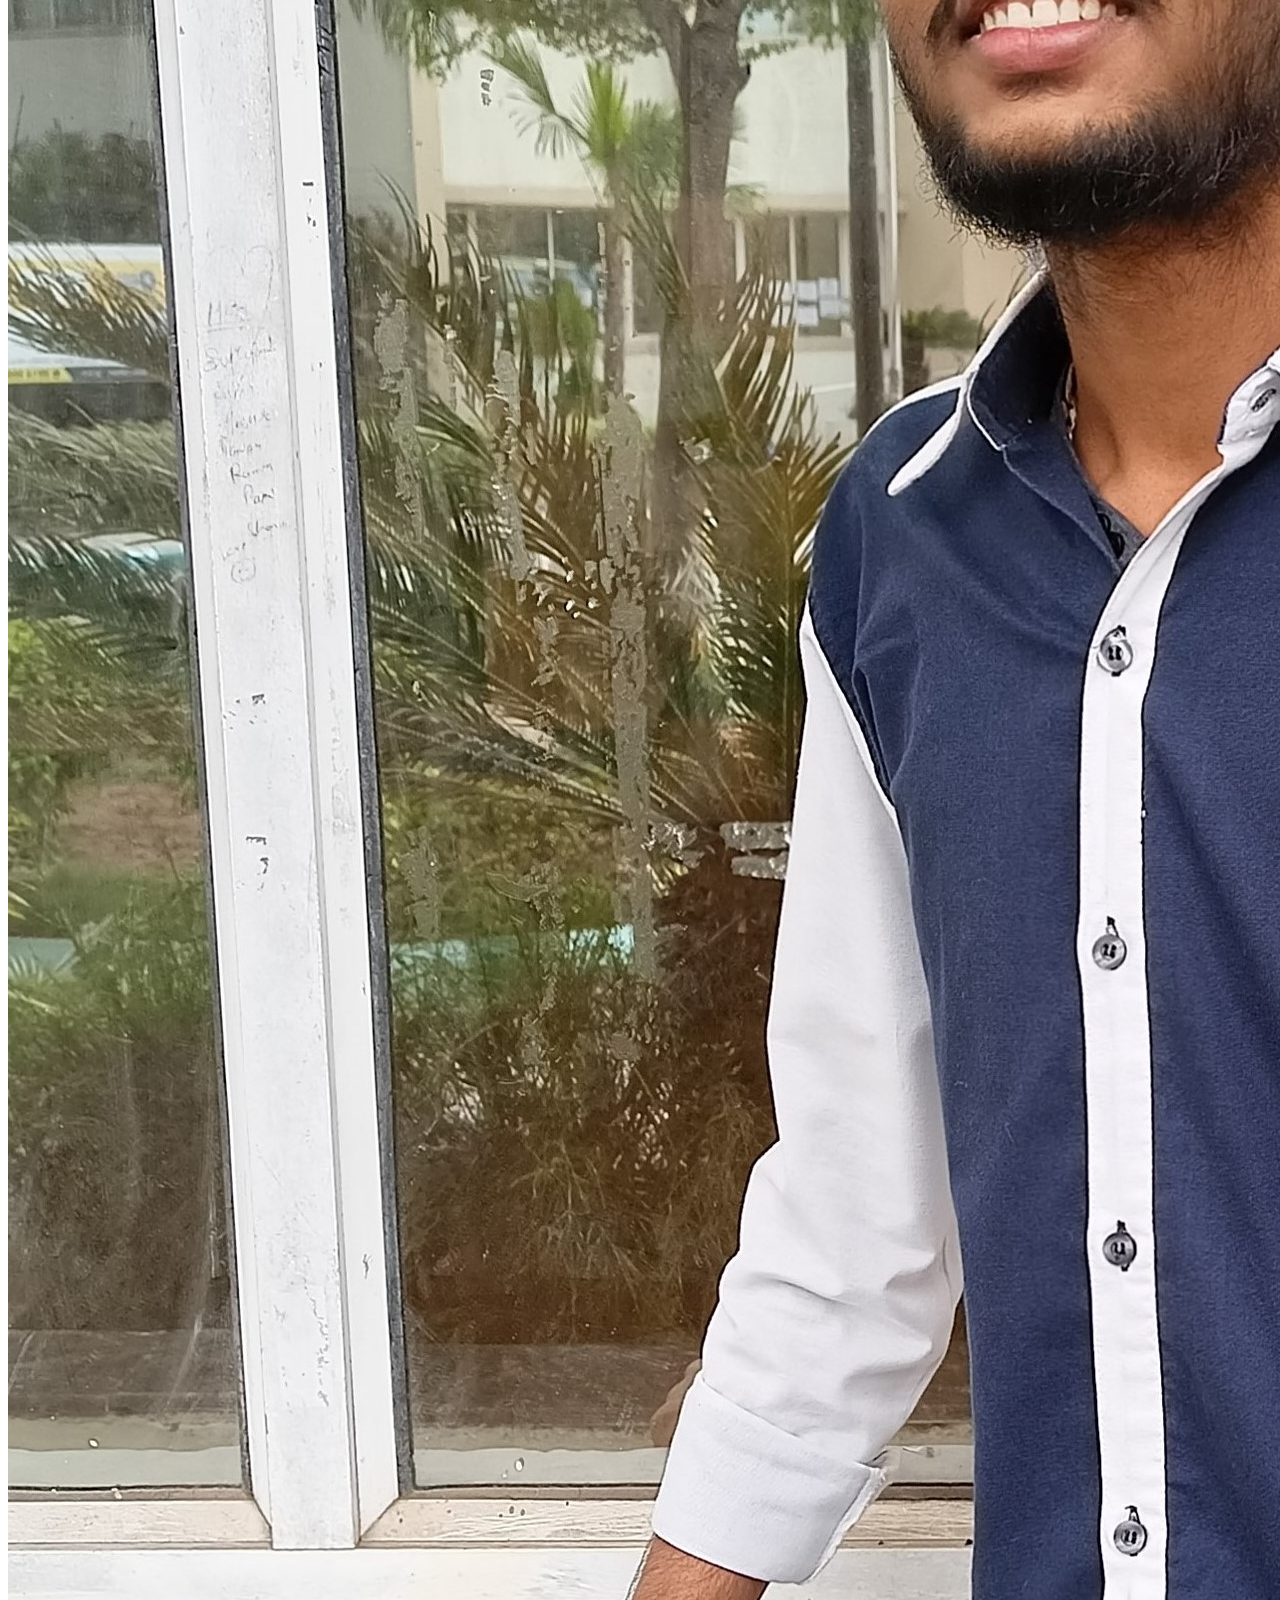
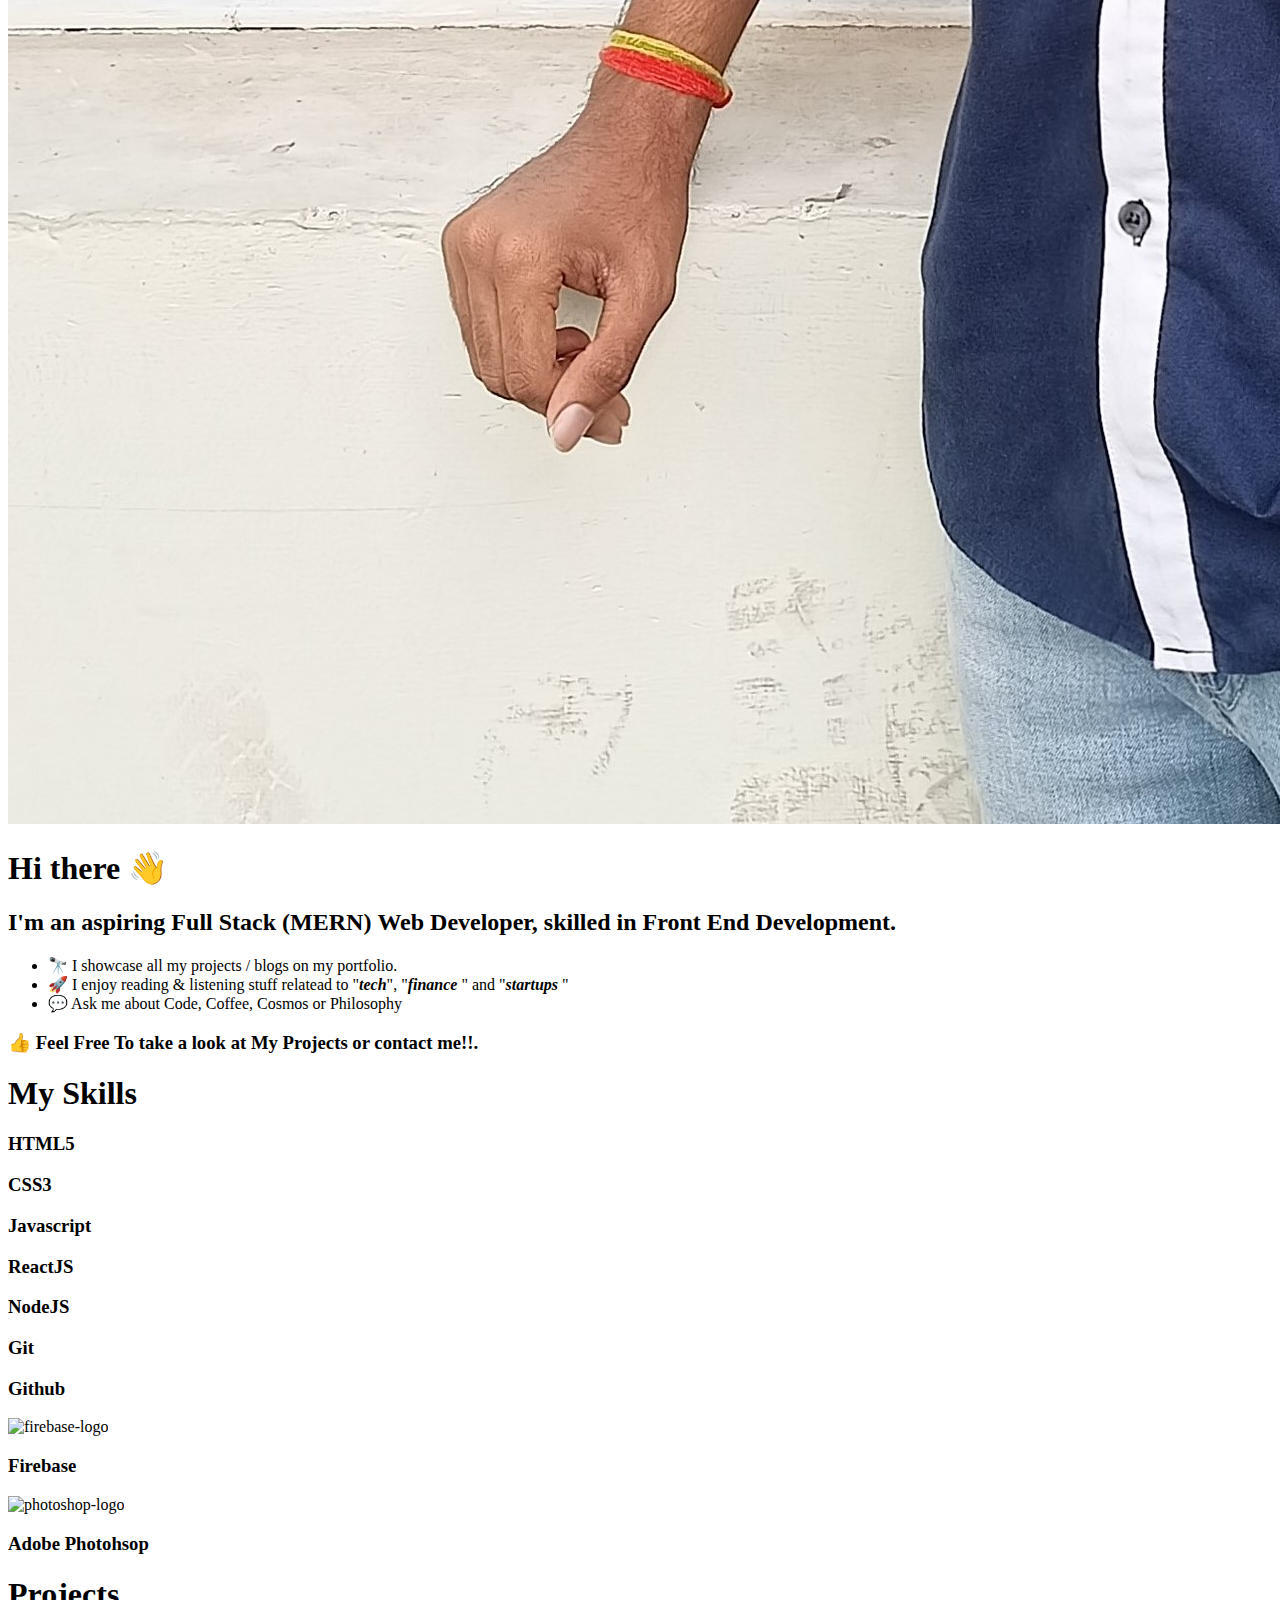
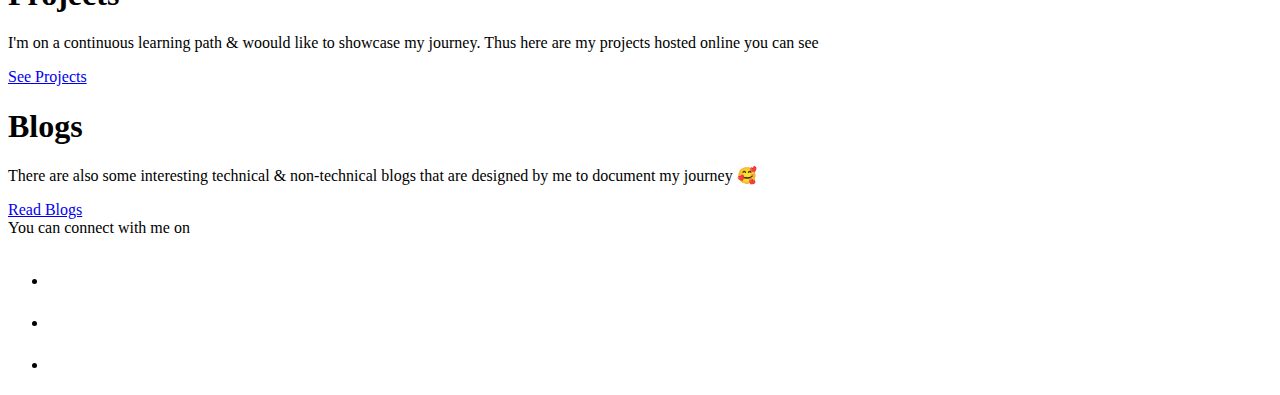
==== commit bc92d234: "Minor fix" ====
--- a/index.html
+++ b/index.html
@@ -27,9 +27,9 @@
     </nav>
 
     <header class="hero">
-        
         <img class="hero-img" src="../images/hero.svg" />
-        <h1 class="hero-heading"><span style="color:rgb(0, 0, 0); font-size:2.8rem">I'm</span> Vishal Kumar <span style="color: black;"> the </span><span class="heading-inverted">web developer</span></h1>
+        <h1 class="hero-heading"><span style="color:rgb(0, 0, 0); font-size:2.8rem">I'm</span> Vishal Kumar <span
+                style="color: black;"> the </span><span class="heading-inverted">web developer</span></h1>
     </header>
 
     <section class="hero-secondary">
@@ -37,12 +37,13 @@
             <img class="hero-img" src="images/vishal1.jpg" alt="vishal">
             <div class="about-content">
                 <h1 class="greet">Hi there 👋</h1>
-                <h2 class="greet-extra">I'm an aspiring Full Stack <strong>(MERN) </strong> Web Developer, skilled in Front End Development.</h2>
+                <h2 class="greet-extra">I'm an aspiring Full Stack <strong>(MERN) </strong> Web Developer, skilled in
+                    Front End Development.</h2>
                 <ul>
-                    <li>🔭 I’m currently building projects for my portfolio.</li>
-                    <li>🚀 I enjoy reading & listening stuff relatead to "<strong><i>tech</i></strong>", "<strong><i>finance</i> </strong>"  and "<strong><i>startups</i> </strong>" </li>
+                    <li>🔭 I showcase all my projects / blogs on my portfolio.</li>
+                    <li>🚀 I enjoy reading & listening stuff relatead to "<strong><i>tech</i></strong>",
+                        "<strong><i>finance</i> </strong>" and "<strong><i>startups</i> </strong>" </li>
                     <li>💬 Ask me about Code, Coffee, Cosmos or Philosophy</li>
-                    <li>😄 Pronouns: He</li>
                 </ul>
                 <h3>👍 Feel Free To take a look at My Projects or contact me!!.</h3>
             </div>
@@ -53,9 +54,11 @@
 
     <section class="icons section ow">
         <div class="container container-center">
-            <h1 >My Skills</h1>
+            <h1>My Skills</h1>
+
+
             <div class="iconsDiv">
-                <div>
+                <div class="icon">
                     <i class="fab fa-html5 fa-5x"></i>
 
                     <div>
@@ -63,7 +66,7 @@
                     </div>
                 </div>
 
-                <div>
+                <div class="icon">
                     <i class="fab fa-css3-alt fa-5x"></i>
 
                     <div>
@@ -71,7 +74,7 @@
                     </div>
                 </div>
 
-                <div>
+                <div class="icon">
                     <i class="fab fa-js fa-5x"></i>
 
                     <div>
@@ -79,7 +82,17 @@
                     </div>
                 </div>
 
-                <div>
+
+
+                <div class="icon">
+                    <i class="fab fa-react fa-5x"></i>
+
+                    <div>
+                        <h3>ReactJS</h3>
+                    </div>
+                </div>
+
+                <div class="icon">
                     <i class="fab fa-node fa-5x"></i>
 
                     <div>
@@ -87,15 +100,7 @@
                     </div>
                 </div>
 
-                <div>
-                    <i class="fab fa-react fa-5x"></i>
-
-                    <div>
-                        <h3>ReactJS</h3>
-                    </div>
-                </div>
-
-                <div>
+                <div class="icon">
                     <i class="fab fa-git-square fa-5x"></i>
 
                     <div>
@@ -103,13 +108,32 @@
                     </div>
                 </div>
 
-                <div>
+
+
+                <div class="icon">
                     <i class="fab fa-github fa-5x"></i>
 
                     <div>
                         <h3>Github</h3>
                     </div>
                 </div>
+
+                <div class="icon">
+                    <img class="firebase" src="firebase-icon.svg" alt="firebase-logo" />
+
+                    <div>
+                        <h3>Firebase</h3>
+                    </div>
+                </div>
+
+                <div class="icon">
+                    <img class="photoshop" src="photoshop-icon.png" alt="photoshop-logo" />
+
+                    <div>
+                        <h3>Adobe Photohsop</h3>
+                    </div>
+                </div>
+
 
             </div>
         </div>
@@ -143,7 +167,7 @@
 
 
     <footer class="footer">
-        <div class="footer-header">Social Media Presence</div>
+        <div class="footer-header">You can connect with me on</div>
         <ul class="social-links list-non-bullets nav-pills">
             <li class="list-item-inline "><a class="link" href="https://github.com/vleads"><i class="fab fa-github"
                         style="font-size:36px"> </i></a> </li>
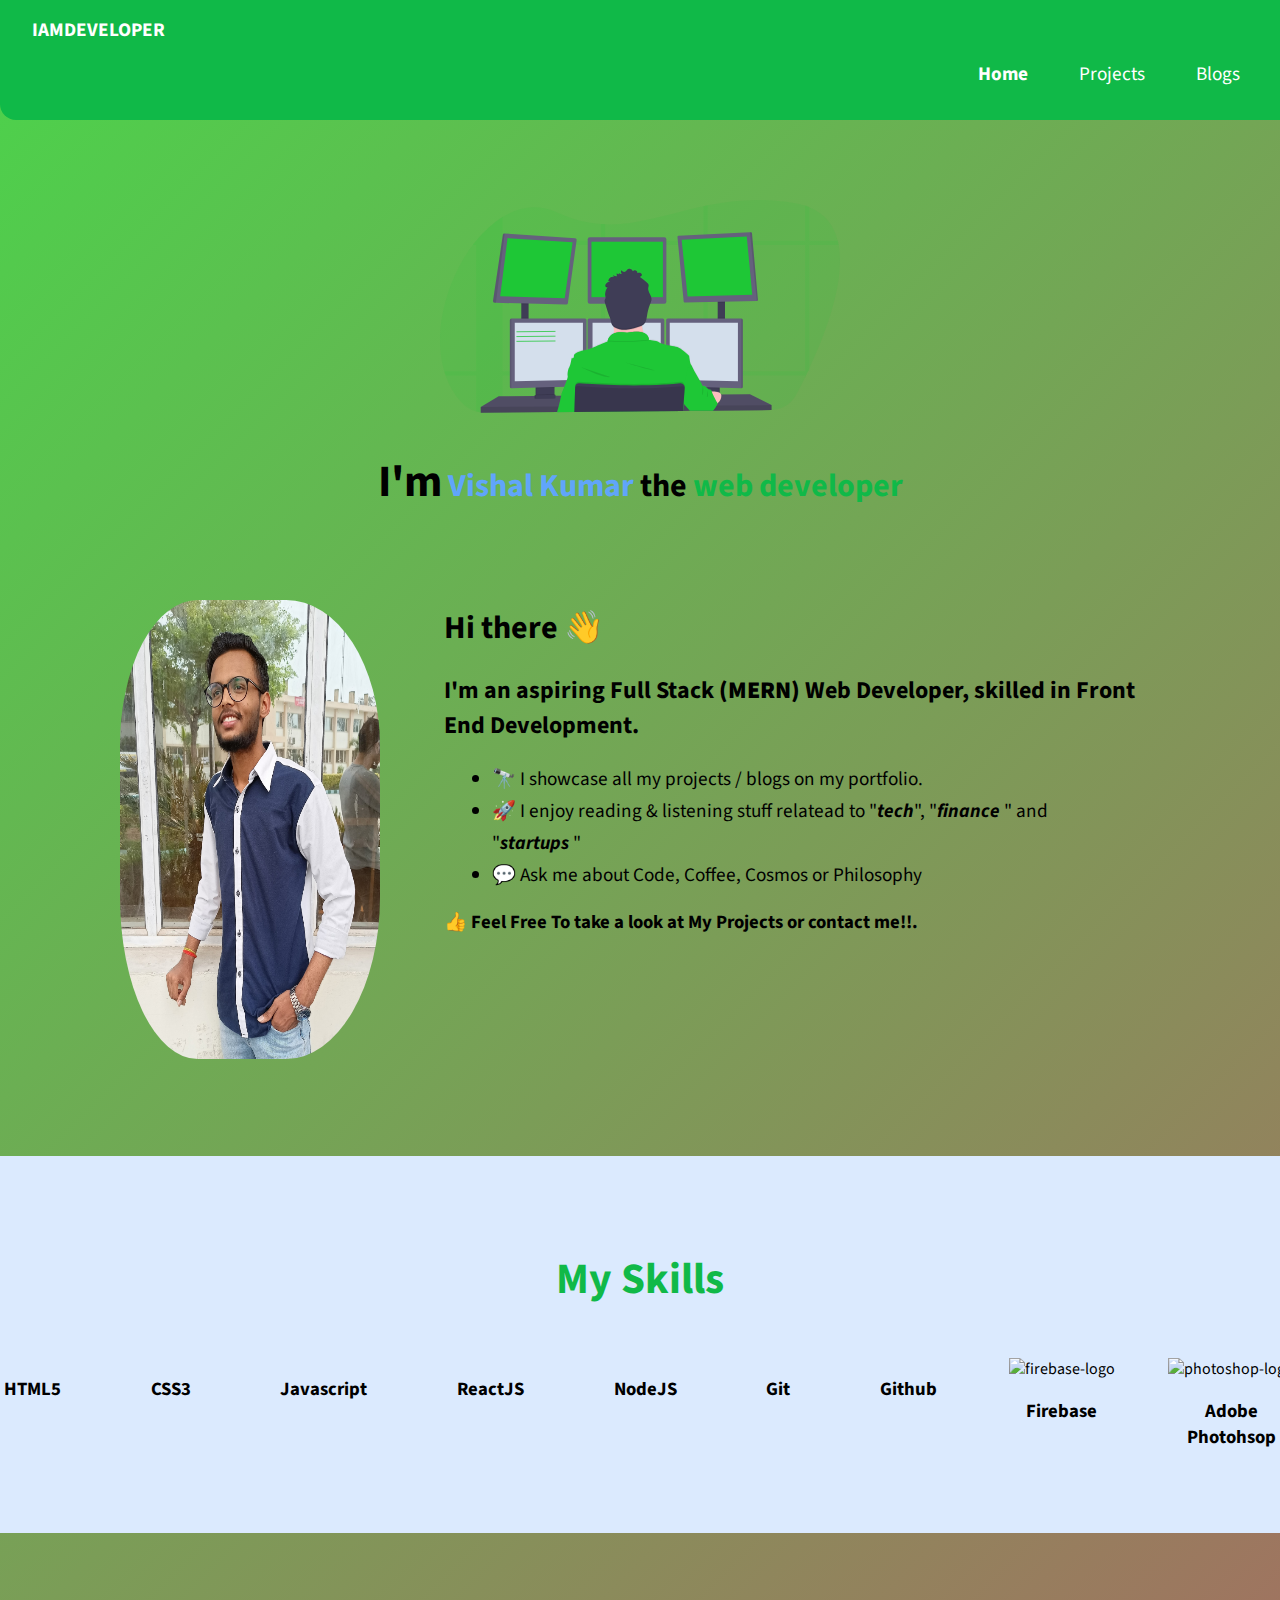
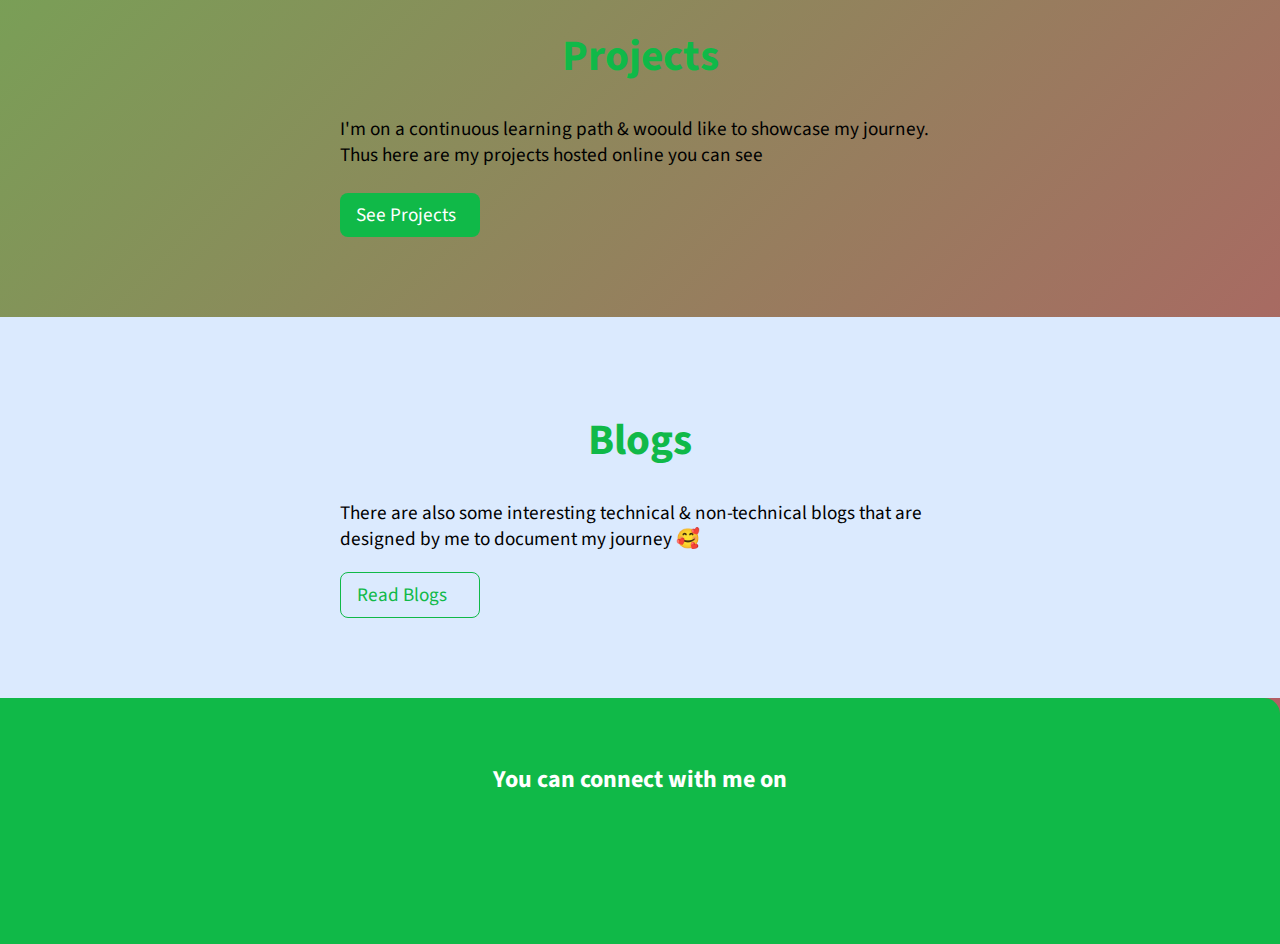
==== commit 6714d83a: "Added: css animation" ====
--- a/index.html
+++ b/index.html
@@ -16,6 +16,7 @@
 </head>
 
 <body>
+
 
     <nav class="navigation">
         <div class="nav-brand"><a class="link link" href="/">IAMDEVELOPER</a></div>
@@ -164,17 +165,15 @@
 
 
 
-
-
     <footer class="footer">
         <div class="footer-header">You can connect with me on</div>
         <ul class="social-links list-non-bullets nav-pills">
+            <li class="list-item-inline "><a class="link" href="https://twitter.com/vishalk01234"
+                    style="font-size:36px; color:#03657e"><i class="fab fa-twitter"></i> </a> </li>
             <li class="list-item-inline "><a class="link" href="https://github.com/vleads"><i class="fab fa-github"
-                        style="font-size:36px"> </i></a> </li>
-            <li class="list-item-inline "><a class="link" href="https://twitter.com/vishalk01234"
-                    style="font-size:36px"><i class="fab fa-twitter"></i> </a> </li>
+                    style="font-size:36px; color:#1f1f1f"> </i></a> </li>
             <li class="list-item-inline "><a class="link" href="https://linkedin.com/in/vishalkumar28"
-                    style="font-size:36px"><i class="fab fa-linkedin"></i></a> </li>
+                    style="font-size:36px; color:#095b88"><i class="fab fa-linkedin"></i></a> </li>
         </ul>
     </footer>
 
--- a/styles/styles.css
+++ b/styles/styles.css
@@ -0,0 +1,317 @@
+@import url('https://fonts.googleapis.com/css2?family=Source+Sans+Pro&display=swap');
+
+:root {
+    --primary-color: #10b948;
+    /* --primary-color: #31375B; */
+    --blue-color: #60A5FA;
+    --off-white: #DBEAFE;
+}
+
+body {
+    font-family: 'Source Sans Pro', sans-serif;
+    margin: 0px;
+    z-index: 10;
+
+        background: linear-gradient(-45deg, white, rgb(45, 71, 216), #df2c70, #4bd34b );
+        background-size: 400% 400%;
+        animation: gradient 15s ease infinite;
+}
+    @keyframes gradient {
+        0% {
+            background-position: 0% 50%;
+        }
+        50% {
+            background-position: 100% 50%;
+        }
+        100% {
+            background-position: 0% 50%;
+        }
+    }
+    
+
+
+hr {
+    margin: 2rem 0rem;
+}
+
+.container {
+    padding: 2rem 1rem;
+}
+
+.container h1 {
+    font-size: 2.7rem;
+    color: var(--primary-color);
+}
+
+.container p {
+    font-size: 1.2rem;
+}
+
+.container-center {
+    max-width: 600px;
+    margin: auto;
+}
+
+.link {
+    font-size: 1.2rem;
+    box-sizing: border-box;
+    text-decoration: none;
+    padding: 0.5rem 1rem;
+}
+
+.link-primary {
+    background-color: var(--primary-color);
+    color: white;
+    border-radius: 0.5rem;
+    display: block;
+    max-width: 140px;
+    margin: 1.5rem 1rem 1rem 0rem;
+}
+
+.link-secondary {
+    color: var(--primary-color);
+    border: 1px solid var(--primary-color);
+    border-radius: 0.5rem;
+    display: block;
+    max-width: 140px;
+    margin: 1rem 1rem 1rem 0rem;
+}
+
+
+/* Look into "BEM" naming conventions for CSS */
+
+.list-non-bullets {
+    list-style: none;
+}
+
+.list-item-inline {
+    display: inline;
+    padding: 0rem 0.5rem;
+}
+
+.navigation {
+    background-color: var(--primary-color);
+    color: white;
+    padding: 1rem;
+    border-bottom-left-radius: 1rem;
+}
+
+.navigation .nav-brand {
+    font-weight: bold;
+    font-size: 1rem;
+}
+
+.navigation .nav-pills {
+    text-align: right;
+}
+
+.navigation .link {
+    color: white;
+}
+
+.link-active {
+    font-weight: bold;
+}
+
+/* header */
+.hero {
+    padding: 3rem;
+    padding-top: 5rem;
+}
+
+.hero .hero-img {
+    max-width: 80%;
+    width: 400px;
+    display: block;
+    margin: auto;
+}
+
+.hero .hero-heading {
+    text-align: center;
+    padding-top: 1rem;
+    color: var(--blue-color);
+}
+
+.hero .hero-heading .heading-inverted {
+    color: var(--primary-color);
+}
+
+/* Section */
+
+.section {
+    padding: 2rem;
+}
+
+.section h1 {
+    text-align: center;
+}
+
+.ow {
+    background-color: var(--off-white);
+}
+
+p {
+    line-height: 1.65rem;
+}
+
+/* footer */
+.footer {
+    background-color: var(--primary-color);
+    padding: 4rem 1rem;
+    text-align: center;
+    color: white;
+    border-top-right-radius: 1rem;
+
+}
+
+.footer .footer-header {
+    font-weight: bold;
+    font-size: x-large
+}
+
+/* .footer .link {
+    color: white;
+} */
+
+ul {
+    display: block;
+    margin-block-start: 1em;
+    margin-block-end: 1em;
+    margin-inline-start: 0px;
+    margin-inline-end: 0px;
+    padding-inline-start: 0;
+}
+
+/* ------About me----- */
+
+.hero-secondary{
+    padding: 0rem 2rem 2rem 0rem;
+    height: 60vh;
+    margin: auto;
+}
+
+.hero-secondary .about-container {
+    display: flex;
+   justify-content: center;
+    margin: auto;
+    margin-bottom: 4rem;
+}
+
+/* hero image */
+
+.hero-secondary .hero-img{
+    padding: 1rem 0rem 0rem 1rem;
+    display: block;
+    /* max-width: 80%; */
+    width: 260px;
+    height: 51vh;
+    border-radius: 34%;
+}
+
+.greet{
+font-size: 2rem;
+}
+.greet-extra{
+font-size: 1.5rem;
+}
+
+.hero-secondary .about-container div{
+    max-width: 700px;
+    margin: 0rem 0rem 0rem 04rem;
+}
+.hero-secondary .about-container div ul{
+    line-height: 2rem;
+    margin: 0rem 3rem;
+    font-size: 1.2rem;
+}
+
+/*------Skills-icons-------*/
+
+.iconsDiv {
+    display: flex;  /*flex has set all icons in one line */
+    justify-content: center;
+    text-align: center;
+    margin-top: 3rem ;
+    
+}
+.iconsDiv .icon {
+    justify-content: center;
+    text-align: center;
+}
+
+.iconsDiv h3 {
+    font-weight: bold;
+
+}
+.iconsDiv div{
+    margin-left: 1.4rem;
+    margin-right: 1.4rem;
+}
+
+.iconsDiv .fa-html5{
+    color: rgb(255, 72, 0);
+}
+
+.iconsDiv .fa-css3-alt{
+    color: rgb(38, 15, 248);
+}
+
+.iconsDiv .fa-js{
+    color: rgb(240, 202, 32);
+}
+
+.iconsDiv .fa-node{
+    color: rgb(50, 117, 5);
+}
+
+.iconsDiv .fa-react {
+    color:rgb(23, 210, 235);
+}
+.iconsDiv .fa-git-square {
+    color:rgb(235, 101, 23);
+}
+.iconsDiv .fa-github {
+    color:rgb(1, 18, 20);
+}
+.iconsDiv .firebase {
+    height: 75px;
+}
+.iconsDiv .photoshop {
+    height: 77px;
+}
+/* ----------Blog Page---------- */
+
+.blogDiv {
+    margin: 0.2rem auto;
+    padding: 1rem 2rem;
+    max-width: 700px;
+    background-color: var(--off-white);
+}
+
+.blogLink {
+    text-align: left;
+
+}
+
+.blogLink a {
+    font-size: 1.4rem;
+    color: var(--primary-color);
+    text-decoration: none;
+}
+
+.blogTopic {
+    padding-top: 0;
+}
+
+.blogPic {
+    width: 90%;
+    height: auto;
+}
+
+/* blog landing page */
+.hero .blog-img{
+    max-width: 80%;
+    width: 470px;
+    display: block;
+    margin: auto;
+}
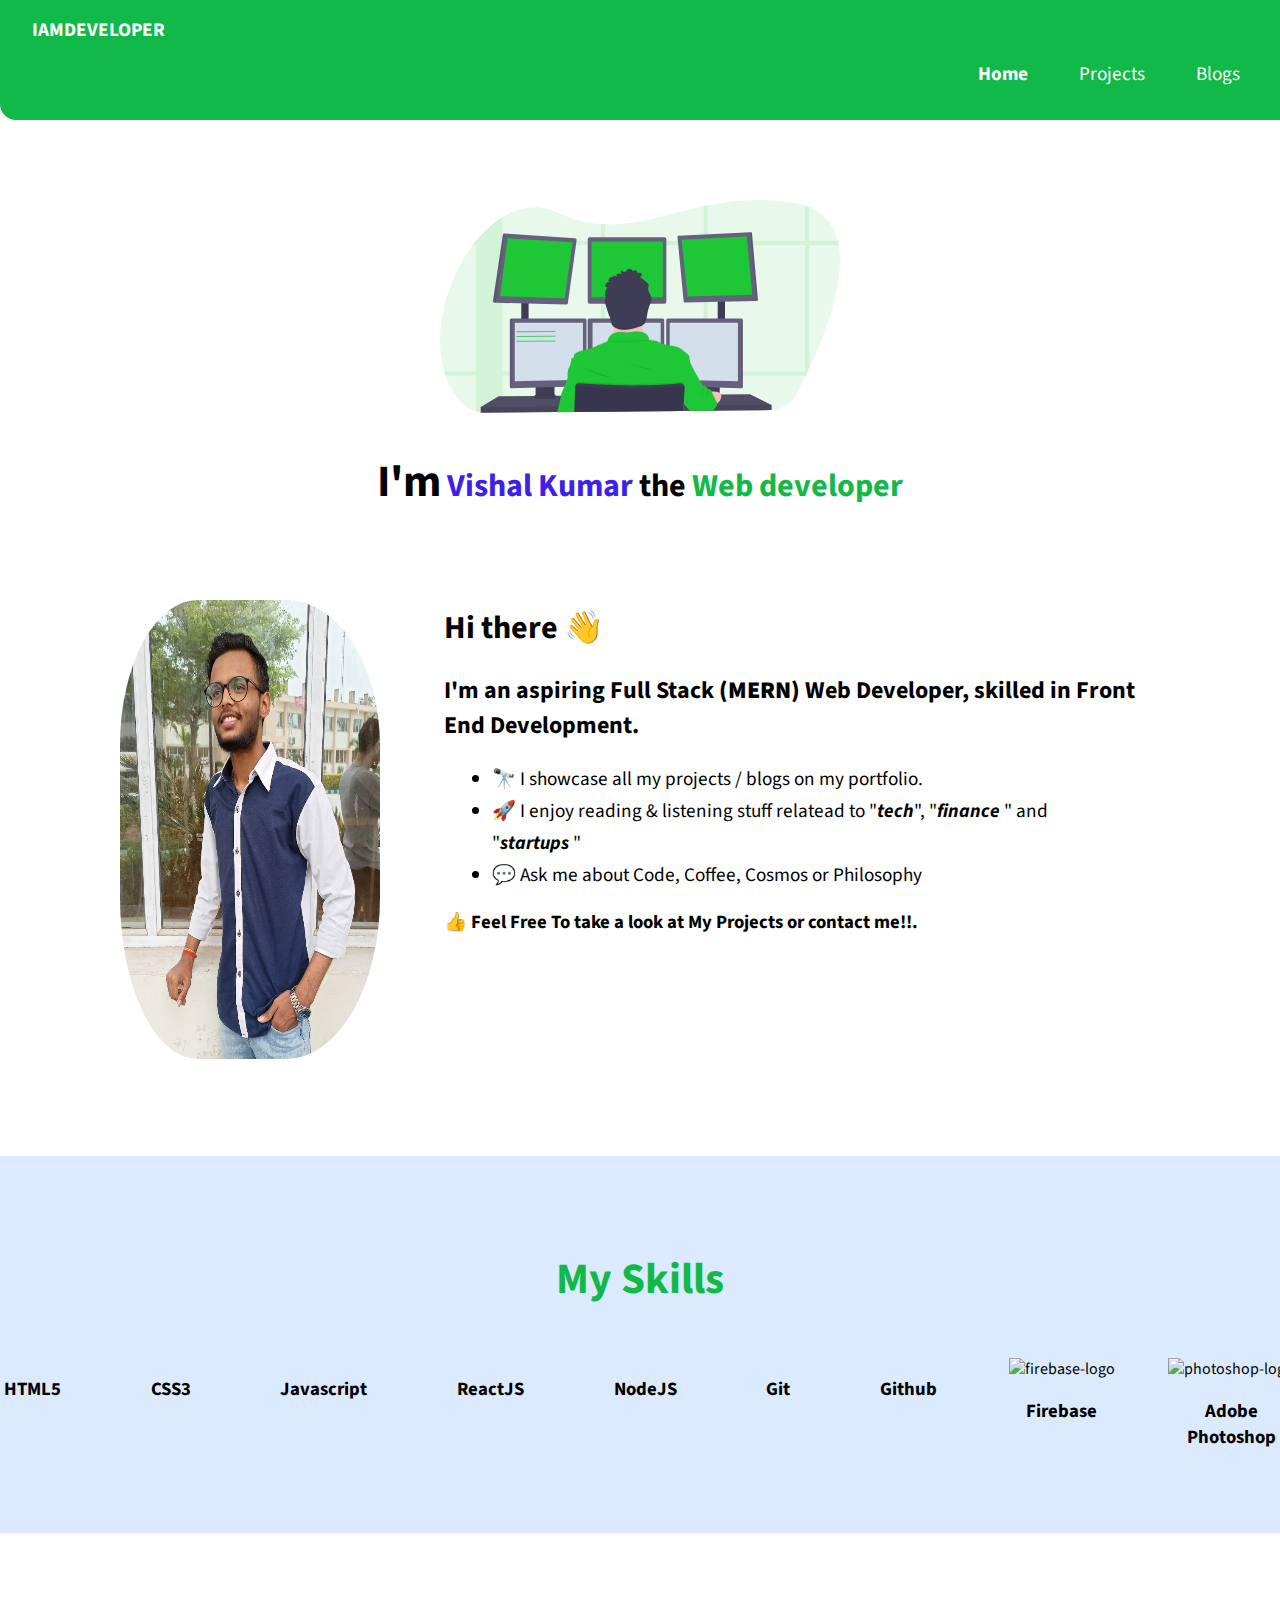
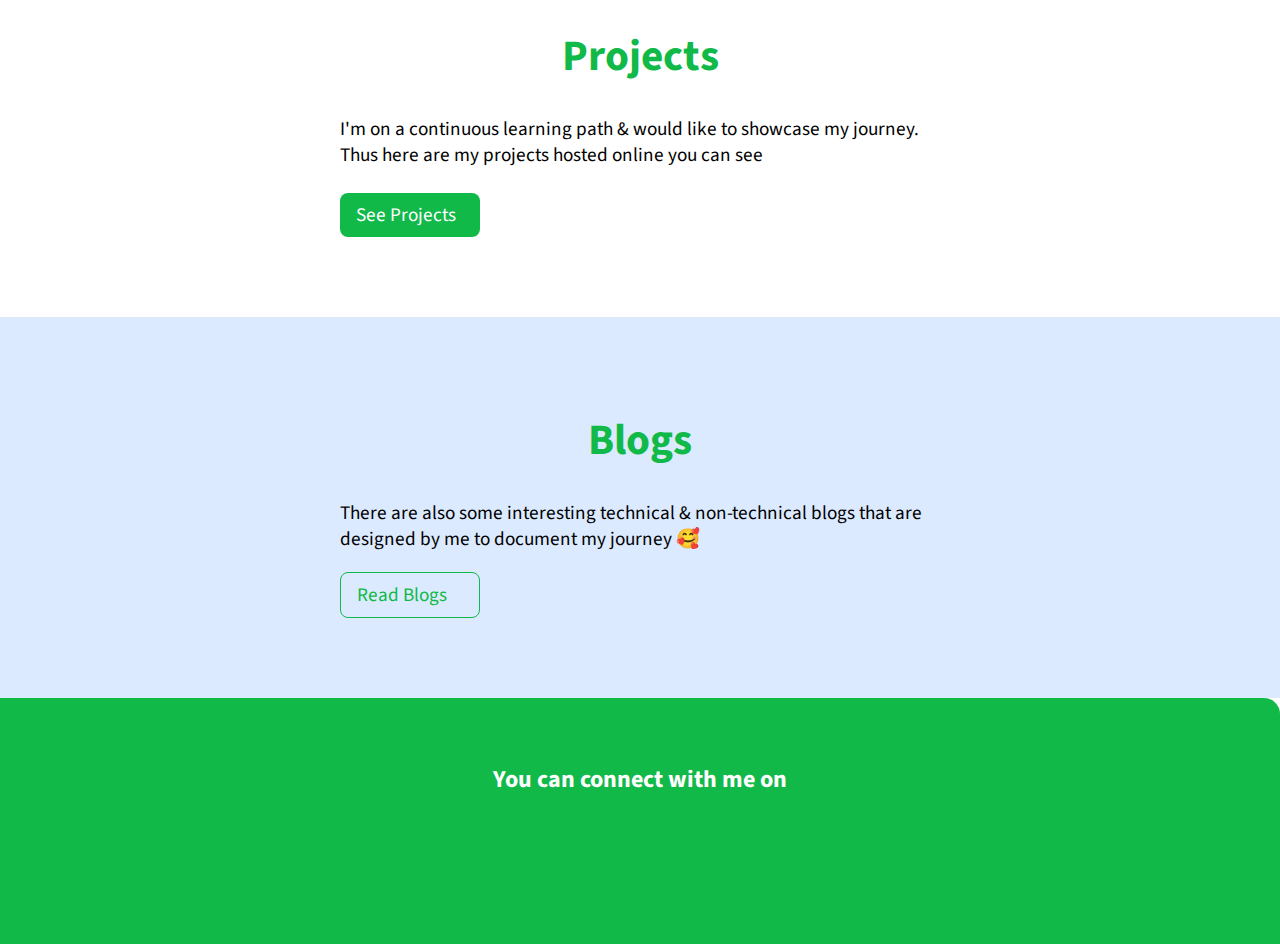
==== commit b49c5139: "fix typo" ====
--- a/index.html
+++ b/index.html
@@ -1,182 +1,214 @@
 <!DOCTYPE html>
 <html lang="en">
-
-<head>
-    <meta charset="UTF-8">
-    <meta http-equiv="X-UA-Compatible" content="IE=edge">
-    <meta name="viewport" content="width=device-width, initial-scale=1.0">
+  <head>
+    <meta charset="UTF-8" />
+    <meta http-equiv="X-UA-Compatible" content="IE=edge" />
+    <meta name="viewport" content="width=device-width, initial-scale=1.0" />
     <title>home | vishalkumar</title>
     <link rel="stylesheet" href="/styles/styles.css" />
-    <link rel="stylesheet" media="screen and (max-width:500px)" href="/styles/mobile.css" />
+    <link
+      rel="stylesheet"
+      media="screen and (max-width:500px)"
+      href="/styles/mobile.css"
+    />
     <!-- <link rel="stylesheet" href="https://cdnjs.cloudflare.com/ajax/libs/font-awesome/4.7.0/css/font-awesome.min.css"> -->
-    <link rel="stylesheet" href="https://cdnjs.cloudflare.com/ajax/libs/font-awesome/5.15.3/css/all.min.css"
-        integrity="sha512-iBBXm8fW90+nuLcSKlbmrPcLa0OT92xO1BIsZ+ywDWZCvqsWgccV3gFoRBv0z+8dLJgyAHIhR35VZc2oM/gI1w=="
-        crossorigin="anonymous" />
-
-</head>
-
-<body>
-
-
+    <link
+      rel="stylesheet"
+      href="https://cdnjs.cloudflare.com/ajax/libs/font-awesome/5.15.3/css/all.min.css"
+      integrity="sha512-iBBXm8fW90+nuLcSKlbmrPcLa0OT92xO1BIsZ+ywDWZCvqsWgccV3gFoRBv0z+8dLJgyAHIhR35VZc2oM/gI1w=="
+      crossorigin="anonymous"
+    />
+  </head>
+
+  <body>
     <nav class="navigation">
-        <div class="nav-brand"><a class="link link" href="/">IAMDEVELOPER</a></div>
-        <ul class="list-non-bullets nav-pills">
-            <li class="list-item-inline"><a class="link link-active" href="/">Home</a></li>
-            <li class="list-item-inline"><a class="link" href="projects.html">Projects</a></li>
-            <li class="list-item-inline"><a class="link" href="blogs.html">Blogs</a></li>
-        </ul>
+      <div class="nav-brand">
+        <a class="link link" href="/">IAMDEVELOPER</a>
+      </div>
+      <ul class="list-non-bullets nav-pills">
+        <li class="list-item-inline">
+          <a class="link link-active" href="/">Home</a>
+        </li>
+        <li class="list-item-inline">
+          <a class="link" href="projects.html">Projects</a>
+        </li>
+        <li class="list-item-inline">
+          <a class="link" href="blogs.html">Blogs</a>
+        </li>
+      </ul>
     </nav>
 
-    <header class="hero">
+    <!-- <header class="hero">
         <img class="hero-img" src="../images/hero.svg" />
         <h1 class="hero-heading"><span style="color:rgb(0, 0, 0); font-size:2.8rem">I'm</span> Vishal Kumar <span
                 style="color: black;"> the </span><span class="heading-inverted">web developer</span></h1>
+    </header> -->
+    <header class="hero">
+      <img class="hero-img" src="../images/hero.svg" />
+      <h1 class="hero-heading">
+        <span style="color: rgb(0, 0, 0); font-size: 2.8rem">I'm</span> Vishal
+        Kumar <span style="color: black"> the </span
+        ><span class="heading-inverted">Web developer</span>
+      </h1>
     </header>
 
     <section class="hero-secondary">
-        <div class="about-container">
-            <img class="hero-img" src="images/vishal1.jpg" alt="vishal">
-            <div class="about-content">
-                <h1 class="greet">Hi there 👋</h1>
-                <h2 class="greet-extra">I'm an aspiring Full Stack <strong>(MERN) </strong> Web Developer, skilled in
-                    Front End Development.</h2>
-                <ul>
-                    <li>🔭 I showcase all my projects / blogs on my portfolio.</li>
-                    <li>🚀 I enjoy reading & listening stuff relatead to "<strong><i>tech</i></strong>",
-                        "<strong><i>finance</i> </strong>" and "<strong><i>startups</i> </strong>" </li>
-                    <li>💬 Ask me about Code, Coffee, Cosmos or Philosophy</li>
-                </ul>
-                <h3>👍 Feel Free To take a look at My Projects or contact me!!.</h3>
-            </div>
+      <div class="about-container">
+        <img class="hero-img" src="images/vishal1.jpg" alt="vishal" />
+        <div class="about-content">
+          <h1 class="greet">Hi there 👋</h1>
+          <h2 class="greet-extra">
+            I'm an aspiring Full Stack <strong>(MERN) </strong> Web Developer,
+            skilled in Front End Development.
+          </h2>
+          <ul>
+            <li>🔭 I showcase all my projects / blogs on my portfolio.</li>
+            <li>
+              🚀 I enjoy reading & listening stuff relatead to "<strong
+                ><i>tech</i></strong
+              >", "<strong><i>finance</i> </strong>" and "<strong
+                ><i>startups</i> </strong
+              >"
+            </li>
+            <li>💬 Ask me about Code, Coffee, Cosmos or Philosophy</li>
+          </ul>
+          <h3>👍 Feel Free To take a look at My Projects or contact me!!.</h3>
         </div>
-
-
+      </div>
     </section>
 
     <section class="icons section ow">
-        <div class="container container-center">
-            <h1>My Skills</h1>
-
-
-            <div class="iconsDiv">
-                <div class="icon">
-                    <i class="fab fa-html5 fa-5x"></i>
-
-                    <div>
-                        <h3>HTML5</h3>
-                    </div>
-                </div>
-
-                <div class="icon">
-                    <i class="fab fa-css3-alt fa-5x"></i>
-
-                    <div>
-                        <h3>CSS3</h3>
-                    </div>
-                </div>
-
-                <div class="icon">
-                    <i class="fab fa-js fa-5x"></i>
-
-                    <div>
-                        <h3>Javascript</h3>
-                    </div>
-                </div>
-
-
-
-                <div class="icon">
-                    <i class="fab fa-react fa-5x"></i>
-
-                    <div>
-                        <h3>ReactJS</h3>
-                    </div>
-                </div>
-
-                <div class="icon">
-                    <i class="fab fa-node fa-5x"></i>
-
-                    <div>
-                        <h3>NodeJS</h3>
-                    </div>
-                </div>
-
-                <div class="icon">
-                    <i class="fab fa-git-square fa-5x"></i>
-
-                    <div>
-                        <h3>Git</h3>
-                    </div>
-                </div>
-
-
-
-                <div class="icon">
-                    <i class="fab fa-github fa-5x"></i>
-
-                    <div>
-                        <h3>Github</h3>
-                    </div>
-                </div>
-
-                <div class="icon">
-                    <img class="firebase" src="firebase-icon.svg" alt="firebase-logo" />
-
-                    <div>
-                        <h3>Firebase</h3>
-                    </div>
-                </div>
-
-                <div class="icon">
-                    <img class="photoshop" src="photoshop-icon.png" alt="photoshop-logo" />
-
-                    <div>
-                        <h3>Adobe Photohsop</h3>
-                    </div>
-                </div>
-
-
-            </div>
+      <div class="container container-center">
+        <h1>My Skills</h1>
+
+        <div class="iconsDiv">
+          <div class="icon">
+            <i class="fab fa-html5 fa-5x"></i>
+
+            <div>
+              <h3>HTML5</h3>
+            </div>
+          </div>
+
+          <div class="icon">
+            <i class="fab fa-css3-alt fa-5x"></i>
+
+            <div>
+              <h3>CSS3</h3>
+            </div>
+          </div>
+
+          <div class="icon">
+            <i class="fab fa-js fa-5x"></i>
+
+            <div>
+              <h3>Javascript</h3>
+            </div>
+          </div>
+
+          <div class="icon">
+            <i class="fab fa-react fa-5x"></i>
+
+            <div>
+              <h3>ReactJS</h3>
+            </div>
+          </div>
+
+          <div class="icon">
+            <i class="fab fa-node fa-5x"></i>
+
+            <div>
+              <h3>NodeJS</h3>
+            </div>
+          </div>
+
+          <div class="icon">
+            <i class="fab fa-git-square fa-5x"></i>
+
+            <div>
+              <h3>Git</h3>
+            </div>
+          </div>
+
+          <div class="icon">
+            <i class="fab fa-github fa-5x"></i>
+
+            <div>
+              <h3>Github</h3>
+            </div>
+          </div>
+
+          <div class="icon">
+            <img class="firebase" src="firebase-icon.svg" alt="firebase-logo" />
+
+            <div>
+              <h3>Firebase</h3>
+            </div>
+          </div>
+
+          <div class="icon">
+            <img
+              class="photoshop"
+              src="photoshop-icon.png"
+              alt="photoshop-logo"
+            />
+
+            <div>
+              <h3>Adobe Photoshop</h3>
+            </div>
+          </div>
         </div>
-    </section>
-
-    <section class="section ">
-        <div class="container container-center">
-            <h1>Projects</h1>
-            <p>I'm on a continuous learning path & woould like to showcase my journey. Thus here are my projects hosted
-                online you can see
-            </p>
-            <a class="link
-            link-primary" href="projects.html">See Projects</a>
-        </div>
+      </div>
+    </section>
+
+    <section class="section">
+      <div class="container container-center">
+        <h1>Projects</h1>
+        <p>
+          I'm on a continuous learning path & would like to showcase my journey.
+          Thus here are my projects hosted online you can see
+        </p>
+        <a class="link link-primary" href="projects.html">See Projects</a>
+      </div>
     </section>
 
     <section class="section ow">
-        <div class="container container-center">
-            <h1>Blogs</h1>
-            <p>There are also some interesting technical & non-technical blogs that are designed by me to document my
-                journey 🥰
-            </p>
-            <a class="link
-            link-secondary" href="blogs.html">Read Blogs</a>
-        </div>
-
-    </section>
-
-
+      <div class="container container-center">
+        <h1>Blogs</h1>
+        <p>
+          There are also some interesting technical & non-technical blogs that
+          are designed by me to document my journey 🥰
+        </p>
+        <a class="link link-secondary" href="blogs.html">Read Blogs</a>
+      </div>
+    </section>
 
     <footer class="footer">
-        <div class="footer-header">You can connect with me on</div>
-        <ul class="social-links list-non-bullets nav-pills">
-            <li class="list-item-inline "><a class="link" href="https://twitter.com/vishalk01234"
-                    style="font-size:36px; color:#03657e"><i class="fab fa-twitter"></i> </a> </li>
-            <li class="list-item-inline "><a class="link" href="https://github.com/vleads"><i class="fab fa-github"
-                    style="font-size:36px; color:#1f1f1f"> </i></a> </li>
-            <li class="list-item-inline "><a class="link" href="https://linkedin.com/in/vishalkumar28"
-                    style="font-size:36px; color:#095b88"><i class="fab fa-linkedin"></i></a> </li>
-        </ul>
+      <div class="footer-header">You can connect with me on</div>
+      <ul class="social-links list-non-bullets nav-pills">
+        <li class="list-item-inline">
+          <a
+            class="link"
+            href="https://twitter.com/vishalk01234"
+            style="font-size: 36px; color: #03657e"
+            ><i class="fab fa-twitter"></i>
+          </a>
+        </li>
+        <li class="list-item-inline">
+          <a class="link" href="https://github.com/vleads"
+            ><i class="fab fa-github" style="font-size: 36px; color: #1f1f1f">
+            </i
+          ></a>
+        </li>
+        <li class="list-item-inline">
+          <a
+            class="link"
+            href="https://linkedin.com/in/vishalkumar28"
+            style="font-size: 36px; color: #095b88"
+            ><i class="fab fa-linkedin"></i
+          ></a>
+        </li>
+      </ul>
     </footer>
-
-</body>
-
-</html>+  </body>
+</html>
--- a/styles/styles.css
+++ b/styles/styles.css
@@ -1,172 +1,169 @@
-@import url('https://fonts.googleapis.com/css2?family=Source+Sans+Pro&display=swap');
+@import url("https://fonts.googleapis.com/css2?family=Source+Sans+Pro&display=swap");
 
 :root {
-    --primary-color: #10b948;
-    /* --primary-color: #31375B; */
-    --blue-color: #60A5FA;
-    --off-white: #DBEAFE;
+  --primary-color: #10b948;
+  /* --primary-color: #31375B; */
+  --blue-color: #3e1feb;
+  --off-white: #dbeafe;
 }
 
 body {
-    font-family: 'Source Sans Pro', sans-serif;
-    margin: 0px;
-    z-index: 10;
-
-        background: linear-gradient(-45deg, white, rgb(45, 71, 216), #df2c70, #4bd34b );
-        background-size: 400% 400%;
-        animation: gradient 15s ease infinite;
-}
-    @keyframes gradient {
-        0% {
-            background-position: 0% 50%;
-        }
-        50% {
-            background-position: 100% 50%;
-        }
-        100% {
-            background-position: 0% 50%;
-        }
-    }
-    
-
+  font-family: "Source Sans Pro", sans-serif;
+  margin: 0px;
+  z-index: 10;
+
+  /* background: linear-gradient(-45deg, white, #df417d, #2d85d8, #4bd34b); */
+
+  background-size: 400% 400%;
+  animation: gradient 18s ease infinite;
+}
+@keyframes gradient {
+  0% {
+    background-position: 0% 50%;
+  }
+  50% {
+    background-position: 100% 50%;
+  }
+  100% {
+    background-position: 0% 50%;
+  }
+}
 
 hr {
-    margin: 2rem 0rem;
+  margin: 2rem 0rem;
 }
 
 .container {
-    padding: 2rem 1rem;
+  padding: 2rem 1rem;
 }
 
 .container h1 {
-    font-size: 2.7rem;
-    color: var(--primary-color);
+  font-size: 2.7rem;
+  color: var(--primary-color);
 }
 
 .container p {
-    font-size: 1.2rem;
+  font-size: 1.2rem;
 }
 
 .container-center {
-    max-width: 600px;
-    margin: auto;
+  max-width: 600px;
+  margin: auto;
 }
 
 .link {
-    font-size: 1.2rem;
-    box-sizing: border-box;
-    text-decoration: none;
-    padding: 0.5rem 1rem;
+  font-size: 1.2rem;
+  box-sizing: border-box;
+  text-decoration: none;
+  padding: 0.5rem 1rem;
 }
 
 .link-primary {
-    background-color: var(--primary-color);
-    color: white;
-    border-radius: 0.5rem;
-    display: block;
-    max-width: 140px;
-    margin: 1.5rem 1rem 1rem 0rem;
+  background-color: var(--primary-color);
+  color: white;
+  border-radius: 0.5rem;
+  display: block;
+  max-width: 140px;
+  margin: 1.5rem 1rem 1rem 0rem;
 }
 
 .link-secondary {
-    color: var(--primary-color);
-    border: 1px solid var(--primary-color);
-    border-radius: 0.5rem;
-    display: block;
-    max-width: 140px;
-    margin: 1rem 1rem 1rem 0rem;
-}
-
+  color: var(--primary-color);
+  border: 1px solid var(--primary-color);
+  border-radius: 0.5rem;
+  display: block;
+  max-width: 140px;
+  margin: 1rem 1rem 1rem 0rem;
+}
 
 /* Look into "BEM" naming conventions for CSS */
 
 .list-non-bullets {
-    list-style: none;
+  list-style: none;
 }
 
 .list-item-inline {
-    display: inline;
-    padding: 0rem 0.5rem;
+  display: inline;
+  padding: 0rem 0.5rem;
 }
 
 .navigation {
-    background-color: var(--primary-color);
-    color: white;
-    padding: 1rem;
-    border-bottom-left-radius: 1rem;
+  background-color: var(--primary-color);
+  color: white;
+  padding: 1rem;
+  border-bottom-left-radius: 1rem;
 }
 
 .navigation .nav-brand {
-    font-weight: bold;
-    font-size: 1rem;
+  font-weight: bold;
+  font-size: 1rem;
 }
 
 .navigation .nav-pills {
-    text-align: right;
+  text-align: right;
 }
 
 .navigation .link {
-    color: white;
+  color: white;
 }
 
 .link-active {
-    font-weight: bold;
+  font-weight: bold;
 }
 
 /* header */
 .hero {
-    padding: 3rem;
-    padding-top: 5rem;
+  padding: 3rem;
+  padding-top: 5rem;
 }
 
 .hero .hero-img {
-    max-width: 80%;
-    width: 400px;
-    display: block;
-    margin: auto;
+  max-width: 80%;
+  width: 400px;
+  display: block;
+  margin: auto;
 }
 
 .hero .hero-heading {
-    text-align: center;
-    padding-top: 1rem;
-    color: var(--blue-color);
+  text-align: center;
+  padding-top: 1rem;
+  color: var(--blue-color);
 }
 
 .hero .hero-heading .heading-inverted {
-    color: var(--primary-color);
+  color: var(--primary-color);
 }
 
 /* Section */
 
 .section {
-    padding: 2rem;
+  padding: 2rem;
 }
 
 .section h1 {
-    text-align: center;
+  text-align: center;
 }
 
 .ow {
-    background-color: var(--off-white);
+  background-color: var(--off-white);
 }
 
 p {
-    line-height: 1.65rem;
+  line-height: 1.65rem;
 }
 
 /* footer */
 .footer {
-    background-color: var(--primary-color);
-    padding: 4rem 1rem;
-    text-align: center;
-    color: white;
-    border-top-right-radius: 1rem;
-
+  background-color: var(--primary-color);
+  padding: 4rem 1rem;
+  text-align: center;
+  color: white;
+  border-top-right-radius: 1rem;
 }
 
 .footer .footer-header {
-    font-weight: bold;
-    font-size: x-large
+  font-weight: bold;
+  font-size: x-large;
 }
 
 /* .footer .link {
@@ -174,144 +171,141 @@
 } */
 
 ul {
-    display: block;
-    margin-block-start: 1em;
-    margin-block-end: 1em;
-    margin-inline-start: 0px;
-    margin-inline-end: 0px;
-    padding-inline-start: 0;
+  display: block;
+  margin-block-start: 1em;
+  margin-block-end: 1em;
+  margin-inline-start: 0px;
+  margin-inline-end: 0px;
+  padding-inline-start: 0;
 }
 
 /* ------About me----- */
 
-.hero-secondary{
-    padding: 0rem 2rem 2rem 0rem;
-    height: 60vh;
-    margin: auto;
+.hero-secondary {
+  padding: 0rem 2rem 2rem 0rem;
+  height: 60vh;
+  margin: auto;
 }
 
 .hero-secondary .about-container {
-    display: flex;
-   justify-content: center;
-    margin: auto;
-    margin-bottom: 4rem;
+  display: flex;
+  justify-content: center;
+  margin: auto;
+  margin-bottom: 4rem;
 }
 
 /* hero image */
 
-.hero-secondary .hero-img{
-    padding: 1rem 0rem 0rem 1rem;
-    display: block;
-    /* max-width: 80%; */
-    width: 260px;
-    height: 51vh;
-    border-radius: 34%;
-}
-
-.greet{
-font-size: 2rem;
-}
-.greet-extra{
-font-size: 1.5rem;
-}
-
-.hero-secondary .about-container div{
-    max-width: 700px;
-    margin: 0rem 0rem 0rem 04rem;
-}
-.hero-secondary .about-container div ul{
-    line-height: 2rem;
-    margin: 0rem 3rem;
-    font-size: 1.2rem;
+.hero-secondary .hero-img {
+  padding: 1rem 0rem 0rem 1rem;
+  display: block;
+  /* max-width: 80%; */
+  width: 260px;
+  height: 51vh;
+  border-radius: 34%;
+}
+
+.greet {
+  font-size: 2rem;
+}
+.greet-extra {
+  font-size: 1.5rem;
+}
+
+.hero-secondary .about-container div {
+  max-width: 700px;
+  margin: 0rem 0rem 0rem 04rem;
+}
+.hero-secondary .about-container div ul {
+  line-height: 2rem;
+  margin: 0rem 3rem;
+  font-size: 1.2rem;
 }
 
 /*------Skills-icons-------*/
 
 .iconsDiv {
-    display: flex;  /*flex has set all icons in one line */
-    justify-content: center;
-    text-align: center;
-    margin-top: 3rem ;
-    
+  display: flex; /*flex has set all icons in one line */
+  justify-content: center;
+  text-align: center;
+  margin-top: 3rem;
 }
 .iconsDiv .icon {
-    justify-content: center;
-    text-align: center;
+  justify-content: center;
+  text-align: center;
 }
 
 .iconsDiv h3 {
-    font-weight: bold;
-
-}
-.iconsDiv div{
-    margin-left: 1.4rem;
-    margin-right: 1.4rem;
-}
-
-.iconsDiv .fa-html5{
-    color: rgb(255, 72, 0);
-}
-
-.iconsDiv .fa-css3-alt{
-    color: rgb(38, 15, 248);
-}
-
-.iconsDiv .fa-js{
-    color: rgb(240, 202, 32);
-}
-
-.iconsDiv .fa-node{
-    color: rgb(50, 117, 5);
+  font-weight: bold;
+}
+.iconsDiv div {
+  margin-left: 1.4rem;
+  margin-right: 1.4rem;
+}
+
+.iconsDiv .fa-html5 {
+  color: rgb(255, 72, 0);
+}
+
+.iconsDiv .fa-css3-alt {
+  color: rgb(38, 15, 248);
+}
+
+.iconsDiv .fa-js {
+  color: rgb(240, 202, 32);
+}
+
+.iconsDiv .fa-node {
+  color: rgb(50, 117, 5);
 }
 
 .iconsDiv .fa-react {
-    color:rgb(23, 210, 235);
+  color: rgb(23, 210, 235);
 }
 .iconsDiv .fa-git-square {
-    color:rgb(235, 101, 23);
+  color: rgb(235, 101, 23);
 }
 .iconsDiv .fa-github {
-    color:rgb(1, 18, 20);
+  color: rgb(1, 18, 20);
 }
 .iconsDiv .firebase {
-    height: 75px;
+  height: 75px;
 }
 .iconsDiv .photoshop {
-    height: 77px;
+  height: 77px;
 }
 /* ----------Blog Page---------- */
 
 .blogDiv {
-    margin: 0.2rem auto;
-    padding: 1rem 2rem;
-    max-width: 700px;
-    background-color: var(--off-white);
+  margin: 0.2rem auto;
+  padding: 1rem 2rem;
+  max-width: 700px;
+  background-color: var(--off-white);
 }
 
 .blogLink {
-    text-align: left;
-
+  text-align: left;
 }
 
 .blogLink a {
-    font-size: 1.4rem;
-    color: var(--primary-color);
-    text-decoration: none;
+  font-size: 1.4rem;
+  color: var(--primary-color);
+  text-decoration: none;
 }
 
 .blogTopic {
-    padding-top: 0;
+  padding-top: 0;
 }
 
 .blogPic {
-    width: 90%;
-    height: auto;
+  width: 90%;
+  height: auto;
 }
 
 /* blog landing page */
-.hero .blog-img{
-    max-width: 80%;
-    width: 470px;
-    display: block;
-    margin: auto;
-}
+.hero .blog-img {
+  max-width: 80%;
+  width: 470px;
+  display: block;
+  margin: auto;
+}
